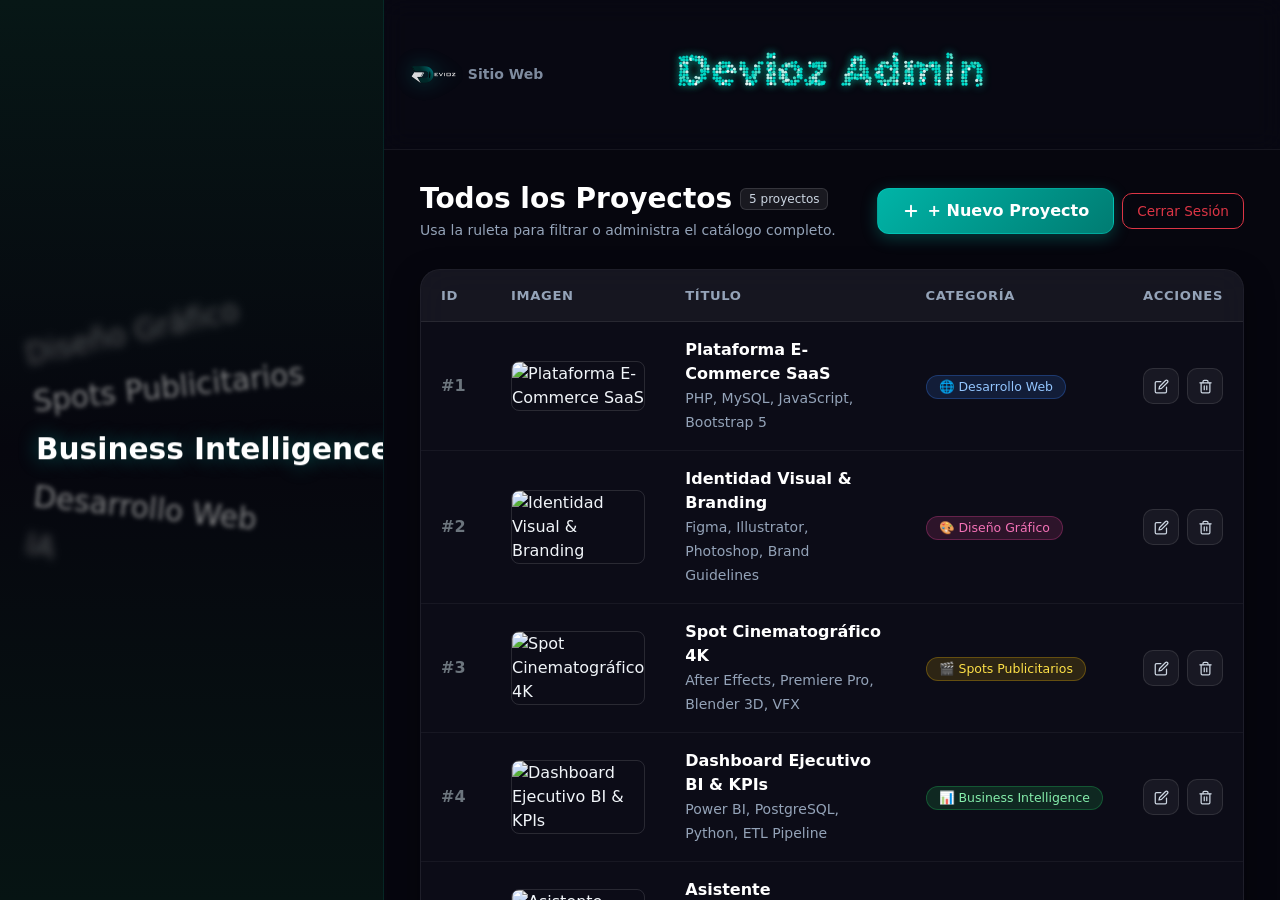
==== frontend/admin.html @ 0c461bb8 "first commit" ====
<!DOCTYPE html>
<html lang="es">
<head>
    <meta charset="UTF-8">
    <meta name="viewport" content="width=device-width, initial-scale=1.0">
    <title>Devioz Admin | Panel de Control</title>
    <!-- Bootstrap 5 CSS -->
    <link href="https://cdn.jsdelivr.net/npm/bootstrap@5.3.3/dist/css/bootstrap.min.css" rel="stylesheet" integrity="sha384-QWTKZyjpPEjISv5WaRU9OFeRpok6YctnYmDr5pNlyT2bRjXh0JMhjY6hW+ALEwIH" crossorigin="anonymous">
    <!-- Custom CSS -->
    <link rel="stylesheet" href="assets/css/style.css">
</head>
<body style="overflow: hidden; background-color: #06060e;">

    <!-- Layout Dividido de Pantalla Completa (100vh) -->
    <div class="admin-split-layout">

        <!-- =========================================
             COLUMNA IZQUIERDA: OptionWheel
             ========================================= -->
        <aside class="admin-wheel-col" aria-label="Selector de Categorías">
            <div id="adminCategoryWheel" class="option-wheel"></div>
        </aside>

        <!-- =========================================
             COLUMNA DERECHA: Contenedor Principal (70%)
             ========================================= -->
        <main class="admin-main-col">
            <!-- Parte Superior: Canvas de Partículas para el Logo "Devioz Admin" -->
            <div class="admin-particle-header position-relative">
                <a href="index.html" class="position-absolute start-0 ms-4 text-white text-decoration-none d-none d-md-inline-flex align-items-center gap-2" style="z-index: 10; opacity: 0.85;" title="Ir al sitio web">
                    <img src="assets/img/devioz-img.png" alt="Devioz Logo" class="brand-logo-img" style="height: 28px;">
                    <span class="small fw-semibold text-secondary" style="color: #94a3b8 !important;">Sitio Web</span>
                </a>
                <canvas id="adminParticleText"></canvas>
            </div>

            <!-- Área de Gestión y Tabla de Proyectos -->
            <div class="admin-content-area">
                <div class="d-flex flex-column flex-sm-row justify-content-between align-items-start align-items-sm-center gap-3 mb-4 pb-1">
                    <div>
                        <div class="d-flex align-items-center gap-2 mb-1">
                            <h1 class="h3 fw-bold text-white mb-0" id="currentCategoryTitle">Todos los Proyectos</h1>
                            <span class="badge" id="projectCountBadge" style="background: rgba(255, 255, 255, 0.08); color: #cbd5e1; border: 1px solid rgba(255, 255, 255, 0.12); font-weight: 500; font-size: 0.75rem;">
                                5 proyectos
                            </span>
                        </div>
                        <p class="text-secondary small mb-0" id="currentCategoryDesc" style="color: #94a3b8 !important;">
                            Usa la ruleta para filtrar o administra el catálogo completo.
                        </p>
                    </div>

                    <div class="d-flex align-items-center gap-2">
                        <button type="button" class="btn btn-sm btn-secondary-glass d-none" id="btnShowAllProjects">
                            Mostrar Todos
                        </button>
                        <button type="button" class="btn btn-main text-nowrap d-inline-flex align-items-center gap-2" data-bs-toggle="modal" data-bs-target="#projectModal" id="btnNewProject">
                            <svg width="18" height="18" viewBox="0 0 24 24" fill="none" stroke="currentColor" stroke-width="2.5" stroke-linecap="round" stroke-linejoin="round">
                                <line x1="12" y1="5" x2="12" y2="19"></line>
                                <line x1="5" y1="12" x2="19" y2="12"></line>
                            </svg>
                            <span>+ Nuevo Proyecto</span>
                        </button>
                        <a href="login.html" class="btn btn-sm btn-outline-danger d-inline-flex align-items-center gap-1" id="btnLogout" style="border-radius: 10px; font-size: 0.85rem; padding: 7px 14px;">
                            Cerrar Sesión
                        </a>
                    </div>
                </div>

                <!-- Tabla Oscura Glassmorphism -->
                <div class="admin-table-container">
                    <div class="table-responsive">
                        <table class="table admin-table align-middle">
                            <thead>
                                <tr>
                                    <th style="width: 70px;">ID</th>
                                    <th style="width: 95px;">Imagen</th>
                                    <th>Título</th>
                                    <th>Categoría</th>
                                    <th style="width: 120px;" class="text-end">Acciones</th>
                                </tr>
                            </thead>
                            <tbody id="projectsTableBody">
                                <!-- Proyecto 1: Desarrollo Web -->
                                <tr data-id="1" data-category="desarrollo-web">
                                    <td class="text-secondary fw-semibold">#1</td>
                                    <td>
                                        <img src="https://images.unsplash.com/photo-1551288049-bebda4e38f71?auto=format&fit=crop&w=200&q=80" alt="Plataforma E-Commerce SaaS" class="admin-thumb-img">
                                    </td>
                                    <td>
                                        <span class="fw-semibold text-white d-block">Plataforma E-Commerce SaaS</span>
                                        <span class="small text-secondary" style="color: #94a3b8 !important;">PHP, MySQL, JavaScript, Bootstrap 5</span>
                                    </td>
                                    <td>
                                        <span class="badge" style="background: rgba(59, 130, 246, 0.15); color: #93c5fd; border: 1px solid rgba(59, 130, 246, 0.3); font-weight: 500; font-size: 0.78rem; padding: 5px 12px; border-radius: 20px;">
                                            🌐 Desarrollo Web
                                        </span>
                                    </td>
                                    <td class="text-end">
                                        <div class="d-inline-flex gap-2">
                                            <button type="button" class="btn-action btn-action-edit" title="Editar" data-id="1">
                                                <svg width="15" height="15" viewBox="0 0 24 24" fill="none" stroke="currentColor" stroke-width="2" stroke-linecap="round" stroke-linejoin="round">
                                                    <path d="M11 4H4a2 2 0 0 0-2 2v14a2 2 0 0 0 2 2h14a2 2 0 0 0 2-2v-7"></path>
                                                    <path d="M18.5 2.5a2.121 2.121 0 0 1 3 3L12 15l-4 1 1-4 9.5-9.5z"></path>
                                                </svg>
                                            </button>
                                            <button type="button" class="btn-action btn-action-delete" title="Eliminar" data-id="1">
                                                <svg width="15" height="15" viewBox="0 0 24 24" fill="none" stroke="currentColor" stroke-width="2" stroke-linecap="round" stroke-linejoin="round">
                                                    <polyline points="3 6 5 6 21 6"></polyline>
                                                    <path d="M19 6v14a2 2 0 0 1-2 2H7a2 2 0 0 1-2-2V6m3 0V4a2 2 0 0 1 2-2h4a2 2 0 0 1 2 2v2"></path>
                                                    <line x1="10" y1="11" x2="10" y2="17"></line>
                                                    <line x1="14" y1="11" x2="14" y2="17"></line>
                                                </svg>
                                            </button>
                                        </div>
                                    </td>
                                </tr>

                                <!-- Proyecto 2: Diseño Gráfico -->
                                <tr data-id="2" data-category="diseno-grafico">
                                    <td class="text-secondary fw-semibold">#2</td>
                                    <td>
                                        <img src="https://images.unsplash.com/photo-1600132806370-bf17e65e942f?auto=format&fit=crop&w=200&q=80" alt="Identidad Visual & Branding" class="admin-thumb-img">
                                    </td>
                                    <td>
                                        <span class="fw-semibold text-white d-block">Identidad Visual & Branding</span>
                                        <span class="small text-secondary" style="color: #94a3b8 !important;">Figma, Illustrator, Photoshop, Brand Guidelines</span>
                                    </td>
                                    <td>
                                        <span class="badge" style="background: rgba(236, 72, 153, 0.15); color: #f472b6; border: 1px solid rgba(236, 72, 153, 0.3); font-weight: 500; font-size: 0.78rem; padding: 5px 12px; border-radius: 20px;">
                                            🎨 Diseño Gráfico
                                        </span>
                                    </td>
                                    <td class="text-end">
                                        <div class="d-inline-flex gap-2">
                                            <button type="button" class="btn-action btn-action-edit" title="Editar" data-id="2">
                                                <svg width="15" height="15" viewBox="0 0 24 24" fill="none" stroke="currentColor" stroke-width="2" stroke-linecap="round" stroke-linejoin="round">
                                                    <path d="M11 4H4a2 2 0 0 0-2 2v14a2 2 0 0 0 2 2h14a2 2 0 0 0 2-2v-7"></path>
                                                    <path d="M18.5 2.5a2.121 2.121 0 0 1 3 3L12 15l-4 1 1-4 9.5-9.5z"></path>
                                                </svg>
                                            </button>
                                            <button type="button" class="btn-action btn-action-delete" title="Eliminar" data-id="2">
                                                <svg width="15" height="15" viewBox="0 0 24 24" fill="none" stroke="currentColor" stroke-width="2" stroke-linecap="round" stroke-linejoin="round">
                                                    <polyline points="3 6 5 6 21 6"></polyline>
                                                    <path d="M19 6v14a2 2 0 0 1-2 2H7a2 2 0 0 1-2-2V6m3 0V4a2 2 0 0 1 2-2h4a2 2 0 0 1 2 2v2"></path>
                                                    <line x1="10" y1="11" x2="10" y2="17"></line>
                                                    <line x1="14" y1="11" x2="14" y2="17"></line>
                                                </svg>
                                            </button>
                                        </div>
                                    </td>
                                </tr>

                                <!-- Proyecto 3: Spots Publicitarios -->
                                <tr data-id="3" data-category="spots-publicitarios">
                                    <td class="text-secondary fw-semibold">#3</td>
                                    <td>
                                        <img src="https://images.unsplash.com/photo-1536240478700-b869070f9279?auto=format&fit=crop&w=200&q=80" alt="Spot Cinematográfico 4K" class="admin-thumb-img">
                                    </td>
                                    <td>
                                        <span class="fw-semibold text-white d-block">Spot Cinematográfico 4K</span>
                                        <span class="small text-secondary" style="color: #94a3b8 !important;">After Effects, Premiere Pro, Blender 3D, VFX</span>
                                    </td>
                                    <td>
                                        <span class="badge" style="background: rgba(234, 179, 8, 0.15); color: #fde047; border: 1px solid rgba(234, 179, 8, 0.3); font-weight: 500; font-size: 0.78rem; padding: 5px 12px; border-radius: 20px;">
                                            🎬 Spots Publicitarios
                                        </span>
                                    </td>
                                    <td class="text-end">
                                        <div class="d-inline-flex gap-2">
                                            <button type="button" class="btn-action btn-action-edit" title="Editar" data-id="3">
                                                <svg width="15" height="15" viewBox="0 0 24 24" fill="none" stroke="currentColor" stroke-width="2" stroke-linecap="round" stroke-linejoin="round">
                                                    <path d="M11 4H4a2 2 0 0 0-2 2v14a2 2 0 0 0 2 2h14a2 2 0 0 0 2-2v-7"></path>
                                                    <path d="M18.5 2.5a2.121 2.121 0 0 1 3 3L12 15l-4 1 1-4 9.5-9.5z"></path>
                                                </svg>
                                            </button>
                                            <button type="button" class="btn-action btn-action-delete" title="Eliminar" data-id="3">
                                                <svg width="15" height="15" viewBox="0 0 24 24" fill="none" stroke="currentColor" stroke-width="2" stroke-linecap="round" stroke-linejoin="round">
                                                    <polyline points="3 6 5 6 21 6"></polyline>
                                                    <path d="M19 6v14a2 2 0 0 1-2 2H7a2 2 0 0 1-2-2V6m3 0V4a2 2 0 0 1 2-2h4a2 2 0 0 1 2 2v2"></path>
                                                    <line x1="10" y1="11" x2="10" y2="17"></line>
                                                    <line x1="14" y1="11" x2="14" y2="17"></line>
                                                </svg>
                                            </button>
                                        </div>
                                    </td>
                                </tr>

                                <!-- Proyecto 4: Business Intelligence -->
                                <tr data-id="4" data-category="business-intelligence">
                                    <td class="text-secondary fw-semibold">#4</td>
                                    <td>
                                        <img src="https://images.unsplash.com/photo-1460925895917-afdab827c52f?auto=format&fit=crop&w=200&q=80" alt="Dashboard Ejecutivo BI & KPIs" class="admin-thumb-img">
                                    </td>
                                    <td>
                                        <span class="fw-semibold text-white d-block">Dashboard Ejecutivo BI &amp; KPIs</span>
                                        <span class="small text-secondary" style="color: #94a3b8 !important;">Power BI, PostgreSQL, Python, ETL Pipeline</span>
                                    </td>
                                    <td>
                                        <span class="badge" style="background: rgba(34, 197, 94, 0.15); color: #86efac; border: 1px solid rgba(34, 197, 94, 0.3); font-weight: 500; font-size: 0.78rem; padding: 5px 12px; border-radius: 20px;">
                                            📊 Business Intelligence
                                        </span>
                                    </td>
                                    <td class="text-end">
                                        <div class="d-inline-flex gap-2">
                                            <button type="button" class="btn-action btn-action-edit" title="Editar" data-id="4">
                                                <svg width="15" height="15" viewBox="0 0 24 24" fill="none" stroke="currentColor" stroke-width="2" stroke-linecap="round" stroke-linejoin="round">
                                                    <path d="M11 4H4a2 2 0 0 0-2 2v14a2 2 0 0 0 2 2h14a2 2 0 0 0 2-2v-7"></path>
                                                    <path d="M18.5 2.5a2.121 2.121 0 0 1 3 3L12 15l-4 1 1-4 9.5-9.5z"></path>
                                                </svg>
                                            </button>
                                            <button type="button" class="btn-action btn-action-delete" title="Eliminar" data-id="4">
                                                <svg width="15" height="15" viewBox="0 0 24 24" fill="none" stroke="currentColor" stroke-width="2" stroke-linecap="round" stroke-linejoin="round">
                                                    <polyline points="3 6 5 6 21 6"></polyline>
                                                    <path d="M19 6v14a2 2 0 0 1-2 2H7a2 2 0 0 1-2-2V6m3 0V4a2 2 0 0 1 2-2h4a2 2 0 0 1 2 2v2"></path>
                                                    <line x1="10" y1="11" x2="10" y2="17"></line>
                                                    <line x1="14" y1="11" x2="14" y2="17"></line>
                                                </svg>
                                            </button>
                                        </div>
                                    </td>
                                </tr>

                                <!-- Proyecto 5: Inteligencia Artificial -->
                                <tr data-id="5" data-category="inteligencia-artificial">
                                    <td class="text-secondary fw-semibold">#5</td>
                                    <td>
                                        <img src="https://images.unsplash.com/photo-1677442136019-21780ecad995?auto=format&fit=crop&w=200&q=80" alt="Asistente Conversacional RAG" class="admin-thumb-img">
                                    </td>
                                    <td>
                                        <span class="fw-semibold text-white d-block">Asistente Conversacional RAG</span>
                                        <span class="small text-secondary" style="color: #94a3b8 !important;">Python, OpenAI, LangChain, FAISS</span>
                                    </td>
                                    <td>
                                        <span class="badge" style="background: rgba(168, 85, 247, 0.15); color: #d8b4fe; border: 1px solid rgba(168, 85, 247, 0.3); font-weight: 500; font-size: 0.78rem; padding: 5px 12px; border-radius: 20px;">
                                            🤖 Inteligencia Artificial
                                        </span>
                                    </td>
                                    <td class="text-end">
                                        <div class="d-inline-flex gap-2">
                                            <button type="button" class="btn-action btn-action-edit" title="Editar" data-id="5">
                                                <svg width="15" height="15" viewBox="0 0 24 24" fill="none" stroke="currentColor" stroke-width="2" stroke-linecap="round" stroke-linejoin="round">
                                                    <path d="M11 4H4a2 2 0 0 0-2 2v14a2 2 0 0 0 2 2h14a2 2 0 0 0 2-2v-7"></path>
                                                    <path d="M18.5 2.5a2.121 2.121 0 0 1 3 3L12 15l-4 1 1-4 9.5-9.5z"></path>
                                                </svg>
                                            </button>
                                            <button type="button" class="btn-action btn-action-delete" title="Eliminar" data-id="5">
                                                <svg width="15" height="15" viewBox="0 0 24 24" fill="none" stroke="currentColor" stroke-width="2" stroke-linecap="round" stroke-linejoin="round">
                                                    <polyline points="3 6 5 6 21 6"></polyline>
                                                    <path d="M19 6v14a2 2 0 0 1-2 2H7a2 2 0 0 1-2-2V6m3 0V4a2 2 0 0 1 2-2h4a2 2 0 0 1 2 2v2"></path>
                                                    <line x1="10" y1="11" x2="10" y2="17"></line>
                                                    <line x1="14" y1="11" x2="14" y2="17"></line>
                                                </svg>
                                            </button>
                                        </div>
                                    </td>
                                </tr>
                            </tbody>
                        </table>
                    </div>
                </div>
            </div>
        </main>
    </div>

    <!-- Modal para Agregar/Editar Proyecto -->
    <div class="modal fade" id="projectModal" tabindex="-1" aria-labelledby="projectModalLabel" aria-hidden="true">
        <div class="modal-dialog modal-dialog-centered">
            <div class="modal-content glass-card border-0" style="background: rgba(18, 18, 30, 0.95); backdrop-filter: blur(25px);">
                <div class="modal-header border-bottom border-white border-opacity-10 px-4 py-3">
                    <h5 class="modal-title text-white fw-bold" id="projectModalLabel">Nuevo Proyecto</h5>
                    <button type="button" class="btn-close btn-close-white" data-bs-dismiss="modal" aria-label="Cerrar"></button>
                </div>
                <form id="projectForm">
                    <div class="modal-body px-4 py-3">
                        <input type="hidden" id="projectId">
                        <div class="mb-3">
                            <label for="projectTitle" class="form-label-custom">Título del Proyecto</label>
                            <input type="text" class="form-control form-control-glass" id="projectTitle" placeholder="Ej. Portal Inmobiliario Smart" required>
                        </div>
                        <div class="mb-3">
                            <label for="projectCategory" class="form-label-custom">Categoría</label>
                            <select class="form-select form-control-glass" id="projectCategory" required style="background-color: #12121e;">
                                <option value="desarrollo-web">🌐 Desarrollo Web</option>
                                <option value="diseno-grafico">🎨 Diseño Gráfico</option>
                                <option value="spots-publicitarios">🎬 Spots Publicitarios</option>
                                <option value="business-intelligence">📊 Business Intelligence</option>
                                <option value="inteligencia-artificial">🤖 Inteligencia Artificial</option>
                            </select>
                        </div>
                        <div class="mb-3">
                            <label for="projectImg" class="form-label-custom">URL de la Imagen</label>
                            <input type="url" class="form-control form-control-glass" id="projectImg" placeholder="https://images.unsplash.com/..." required>
                        </div>
                        <div class="mb-3">
                            <label for="projectTech" class="form-label-custom">Tecnologías (separadas por coma)</label>
                            <input type="text" class="form-control form-control-glass" id="projectTech" placeholder="Ej. PHP, JavaScript, Bootstrap 5">
                        </div>
                        <div class="mb-2">
                            <label for="projectDesc" class="form-label-custom">Descripción</label>
                            <textarea class="form-control form-control-glass" id="projectDesc" rows="3" placeholder="Breve resumen del proyecto..."></textarea>
                        </div>
                    </div>
                    <div class="modal-footer border-top border-white border-opacity-10 px-4 py-3">
                        <button type="button" class="btn btn-secondary-glass" data-bs-dismiss="modal">Cancelar</button>
                        <button type="submit" class="btn btn-main">Guardar Proyecto</button>
                    </div>
                </form>
            </div>
        </div>
    </div>

    <!-- Bootstrap 5 JS Bundle -->
    <script src="https://cdn.jsdelivr.net/npm/bootstrap@5.3.3/dist/js/bootstrap.bundle.min.js" integrity="sha384-YvpcrYf0tY3lHB60NNkmxc5s9fDVZLESaAA55NDzOxhy9GkcIdslK1eN7N6jIeHz" crossorigin="anonymous"></script>
    <!-- Custom Admin JS (OptionWheel 3D, ParticleText & CRUD) -->
    <script src="assets/js/admin.js"></script>
</body>
</html>
---- frontend/assets/css/style.css ----
/* Estilos principales del portafolio */

html {
    scroll-behavior: smooth;
}

body {
    background-color: #06060e !important;
    color: #ffffff;
    margin: 0;
    padding: 0;
    overflow-x: hidden;
    position: relative;
    min-height: 100vh;
}

/* Bloqueo de desplazamiento para la portada (Hero) */
body.no-scroll,
.no-scroll {
    overflow: hidden !important;
    height: 100vh !important;
}

.scanner-container {
    position: fixed;
    top: 0;
    left: 0;
    width: 100vw;
    height: 100vh;
    overflow: hidden;
    z-index: -1;
    pointer-events: none;
}

/* Capa superior para el contenido */
.hero-content {
    position: relative;
    z-index: 10;
    display: flex;
    flex-direction: column;
    justify-content: center;
    align-items: center;
    min-height: 100vh;
    text-align: center;
    transition: opacity 0.25s ease, visibility 0.25s ease;
    padding-top: 70px;
    padding-bottom: 40px;
}

/* =========================================
   COMPONENTE PARTICLE TEXT (React Bits)
   ========================================= */
.particle-text-container {
    width: 100%;
    max-width: 1200px;
    height: 150px;
    position: relative;
    display: flex;
    justify-content: center;
    align-items: center;
    margin: 0 auto 10px;
    pointer-events: none;
    overflow: visible;
}

#particleTextCanvas {
    position: absolute;
    top: 50%;
    left: 50%;
    transform: translate(-50%, -50%);
    width: 100vw;
    max-width: 1400px;
    height: 560px;
    display: block;
    pointer-events: none;
    overflow: visible;
}

/* Asegurar que botones y enlaces del Hero reciban clics sin interferencias */
.hero-content h1,
.hero-content p,
.hero-content .btn,
.hero-content .d-flex {
    position: relative;
    z-index: 20;
    pointer-events: auto;
}

@media (max-height: 850px) {
    .particle-text-container {
        height: 130px;
        margin-bottom: 5px;
    }
    #particleTextCanvas {
        height: 500px;
    }
}

@media (max-width: 768px) {
    .particle-text-container {
        height: 95px;
        margin-bottom: 5px;
    }
    #particleTextCanvas {
        height: 380px;
    }
}

/* Sección de proyectos: ajuste de espaciado limpio con respecto a la navbar fija */
.projects-section {
    scroll-margin-top: 90px;
    padding-top: 105px;
    padding-bottom: 70px;
    min-height: calc(100vh - 120px);
}

@media (max-width: 768px) {
    .projects-section {
        padding-top: 95px;
        padding-bottom: 45px;
    }
}

/* =========================================
   ESTADO INICIAL: barra de categorías oculta
   Se revela al hacer clic en "Explorar Proyectos"
   ========================================= */
#nav-categories-wrapper {
    opacity: 0;
    visibility: hidden;
    pointer-events: none;
    max-width: 0;
    overflow: hidden;
    transition: opacity 0.35s ease, visibility 0.35s ease, max-width 0.45s cubic-bezier(0.25, 1, 0.5, 1), transform 0.35s ease;
    transform: translateY(-4px) scale(0.97);
}

#nav-categories-wrapper.nav-categories-visible {
    opacity: 1;
    visibility: visible;
    pointer-events: auto;
    max-width: 1400px;
    transform: translateY(0) scale(1);
    overflow: visible;
    flex-shrink: 1;
}

/* Navbar Glassmorphism */
.custom-navbar {
    background: rgba(15, 15, 25, 0.7);
    backdrop-filter: blur(14px);
    -webkit-backdrop-filter: blur(14px);
    border: 1px solid rgba(255, 255, 255, 0.1);
    border-radius: 24px;
    margin-top: 18px;
    padding: 6px 16px;
    max-width: 98vw;
    transition: max-width 0.4s cubic-bezier(0.25, 1, 0.5, 1);
    overflow: visible;
}

.custom-navbar .navbar-brand {
    cursor: pointer;
    user-select: none;
    transition: opacity 0.2s ease, transform 0.2s ease;
    flex-shrink: 0;
}

.brand-logo-img {
    height: 36px;
    width: auto;
    max-width: 140px;
    object-fit: contain;
    display: inline-block;
    vertical-align: middle;
    filter: drop-shadow(0 0 10px rgba(0, 180, 167, 0.45));
    transition: transform 0.25s ease, filter 0.25s ease;
}

.custom-navbar .navbar-brand:hover .brand-logo-img {
    transform: scale(1.05);
    filter: drop-shadow(0 0 16px rgba(0, 229, 212, 0.7));
}

.custom-navbar .navbar-brand:hover {
    opacity: 0.95;
    transform: scale(1.02);
}

.custom-navbar .btn-secondary-glass {
    flex-shrink: 0;
    margin-left: auto;
    position: relative;
    z-index: 10;
    padding: 6px 14px;
    font-size: 0.82rem;
    white-space: nowrap;
}

.custom-navbar .navbar-nav {
    scrollbar-width: none;
    -ms-overflow-style: none;
    overflow: visible;
    flex-shrink: 0;
}

#nav-categories-list {
    display: flex;
    flex-direction: row;
    align-items: center;
    gap: 6px;
    margin: 0;
    padding: 2px 0;
    overflow: visible !important;
}

.custom-navbar .navbar-nav::-webkit-scrollbar {
    display: none;
}

/* =========================================
   ANIMACIÓN GOOEY NAV (React Bits Vanilla)
   ========================================= */
.gooey-nav-wrapper {
    position: relative;
    display: inline-flex;
    align-items: center;
    padding: 2px 6px;
    overflow: visible;
}

/* Capa de efecto viscoso con filtro SVG */
.gooey-layer {
    position: absolute;
    top: 0;
    left: 0;
    width: 100%;
    height: 100%;
    pointer-events: none;
    z-index: 1;
    filter: url('#goo');
    overflow: visible;
}

/* Pastilla líquida flotante */
.gooey-pill {
    position: absolute;
    top: 0;
    left: 0;
    background: #00b4a7;
    border-radius: 12px;
    transition: all 0.5s cubic-bezier(0.68, -0.55, 0.265, 1.55);
    box-shadow: 0 0 18px rgba(0, 180, 167, 0.75), 0 0 8px rgba(0, 229, 212, 0.5);
    opacity: 0;
    pointer-events: none;
    will-change: transform, width, height;
}

/* Contenedor de burbujas/partículas */
.gooey-bubbles {
    position: absolute;
    top: 0;
    left: 0;
    width: 100%;
    height: 100%;
    pointer-events: none;
}

/* Burbujas metaball individuales */
.gooey-bubble {
    position: absolute;
    top: 0;
    left: 0;
    background: #00b4a7;
    border-radius: 50%;
    pointer-events: none;
    will-change: transform, opacity;
    transition: transform 0.55s cubic-bezier(0.25, 1, 0.5, 1), opacity 0.55s ease-out;
}

/* Botones de categoría sobre el efecto líquido */
.nav-category-btn {
    position: relative;
    z-index: 2;
    display: inline-flex;
    align-items: center;
    gap: 6px;
    padding: 6px 13px;
    border-radius: 12px;
    font-size: 0.82rem;
    font-weight: 500;
    color: #cbd5e1;
    text-decoration: none;
    background: transparent !important;
    border: 1px solid transparent;
    transition: color 0.25s ease;
    white-space: nowrap;
    flex-shrink: 0;
}

@media (max-width: 1280px) {
    .nav-category-btn {
        padding: 5px 10px;
        font-size: 0.78rem;
        gap: 5px;
    }
}

.nav-category-btn:hover {
    color: #ffffff;
    background: transparent !important;
    border-color: transparent;
    transform: none;
}

.nav-category-btn.active {
    color: #ffffff;
    font-weight: 600;
    background: transparent !important;
    border-color: transparent;
    box-shadow: none;
}


/* Badge y Botones estilo React Bits */
.badge-pill {
    background: rgba(255, 255, 255, 0.05);
    border: 1px solid rgba(255, 255, 255, 0.15);
    border-radius: 20px;
    padding: 6px 16px;
    font-size: 0.85rem;
    color: #e2e8f0;
    display: inline-block;
}

.btn-main {
    background: linear-gradient(135deg, #00b4a7 0%, #007c72 100%);
    color: #ffffff;
    font-weight: 600;
    border-radius: 12px;
    padding: 10px 24px;
    border: 1px solid rgba(0, 229, 212, 0.35);
    box-shadow: 0 4px 16px rgba(0, 180, 167, 0.3);
    transition: transform 0.2s ease, background 0.2s ease, box-shadow 0.2s ease;
}

.btn-main:hover {
    transform: translateY(-2px);
    background: linear-gradient(135deg, #00c9b7 0%, #008f84 100%);
    color: #ffffff;
    box-shadow: 0 6px 22px rgba(0, 180, 167, 0.55);
}

.btn-secondary-glass {
    background: rgba(255, 255, 255, 0.08);
    color: #ffffff;
    border: 1px solid rgba(255, 255, 255, 0.15);
    border-radius: 12px;
    padding: 10px 24px;
    transition: background 0.2s ease, transform 0.2s ease, border-color 0.2s ease, box-shadow 0.2s ease;
}

.btn-secondary-glass:hover {
    background: rgba(0, 180, 167, 0.12);
    border-color: rgba(0, 180, 167, 0.4);
    box-shadow: 0 0 14px rgba(0, 180, 167, 0.25);
    color: #ffffff;
    transform: translateY(-2px);
}

/* =========================================
   SECCIÓN PROYECTOS DESTACADOS
   ========================================= */
.projects-section {
    position: relative;
    z-index: 10;
    padding: 90px 0 110px;
}

/* Barra de Filtros */
.filter-bar {
    display: flex;
    flex-wrap: wrap;
    justify-content: center;
    gap: 10px;
    margin-bottom: 50px;
}

.filter-pill {
    display: inline-flex;
    align-items: center;
    gap: 8px;
    padding: 8px 18px;
    border-radius: 50px;
    font-size: 0.88rem;
    font-weight: 500;
    color: #94a3b8;
    background: rgba(255, 255, 255, 0.04);
    border: 1px solid rgba(255, 255, 255, 0.1);
    backdrop-filter: blur(10px);
    -webkit-backdrop-filter: blur(10px);
    cursor: pointer;
    transition: all 0.25s ease;
    user-select: none;
}

.filter-pill:hover {
    color: #ffffff;
    background: rgba(255, 255, 255, 0.1);
    border-color: rgba(255, 255, 255, 0.25);
    transform: translateY(-2px);
}

.filter-pill.active {
    color: #ffffff;
    background: #00bba6;
    border-color: #00bba6;
    box-shadow: 0 4px 16px rgba(0, 187, 166, 0.4);
}

/* Tarjetas de Proyecto Glassmorphism */
.project-card {
    position: relative;
    background: rgba(255, 255, 255, 0.03);
    border: 1px solid rgba(255, 255, 255, 0.1);
    border-radius: 20px;
    overflow: hidden;
    display: flex;
    flex-direction: column;
    height: 100%;
    backdrop-filter: blur(16px);
    -webkit-backdrop-filter: blur(16px);
    transition: transform 0.35s ease-in-out, box-shadow 0.35s ease-in-out, border-color 0.35s ease-in-out;
}

.project-card:hover {
    transform: translateY(-5px);
    border-color: rgba(0, 180, 167, 0.45);
    box-shadow: 0 16px 36px -6px rgba(0, 0, 0, 0.7), 0 0 25px rgba(0, 180, 167, 0.35), 0 0 12px rgba(0, 229, 212, 0.2);
}

/* Contenedor de Imagen y Zoom */
.card-img-wrapper {
    position: relative;
    height: 220px;
    overflow: hidden;
}

.card-img-wrapper img {
    width: 100%;
    height: 100%;
    object-fit: cover;
    transition: transform 0.5s cubic-bezier(0.2, 0.8, 0.2, 1);
}

.project-card:hover .card-img-wrapper img {
    transform: scale(1.08);
}

/* Badge de categoría en la esquina de la imagen */
.card-category-badge {
    position: absolute;
    top: 14px;
    left: 14px;
    background: rgba(6, 6, 14, 0.78);
    backdrop-filter: blur(8px);
    -webkit-backdrop-filter: blur(8px);
    border: 1px solid rgba(255, 255, 255, 0.18);
    border-radius: 20px;
    padding: 5px 12px;
    font-size: 0.76rem;
    font-weight: 500;
    color: #f1f5f9;
    z-index: 2;
}

/* Cuerpo de la tarjeta */
.project-card-body {
    padding: 24px;
    display: flex;
    flex-direction: column;
    flex-grow: 1;
}

.project-card-title {
    font-size: 1.25rem;
    font-weight: 700;
    color: #ffffff;
    margin-bottom: 8px;
    line-height: 1.35;
}

.project-card-desc {
    color: #94a3b8;
    font-size: 0.9rem;
    line-height: 1.55;
    margin-bottom: 18px;
    display: -webkit-box;
    -webkit-line-clamp: 2;
    -webkit-box-orient: vertical;
    overflow: hidden;
}

/* Mini Badges de Tecnologías */
.tech-badges-list {
    display: flex;
    flex-wrap: wrap;
    gap: 6px;
    margin-bottom: 22px;
}

.tech-badge {
    background: rgba(255, 255, 255, 0.05);
    border: 1px solid rgba(255, 255, 255, 0.1);
    border-radius: 8px;
    padding: 4px 10px;
    font-size: 0.75rem;
    font-weight: 500;
    color: #cbd5e1;
    letter-spacing: 0.02em;
}

/* Botón inferior de acción */
.btn-card-action {
    background: rgba(255, 255, 255, 0.06);
    border: 1px solid rgba(255, 255, 255, 0.15);
    color: #ffffff;
    border-radius: 12px;
    padding: 10px 18px;
    font-weight: 600;
    font-size: 0.88rem;
    text-decoration: none;
    display: flex;
    align-items: center;
    justify-content: center;
    gap: 8px;
    transition: all 0.25s ease;
    margin-top: auto;
}

.btn-card-action:hover {
    background: #ffffff;
    color: #000000;
    border-color: #ffffff;
    box-shadow: 0 6px 18px rgba(255, 255, 255, 0.25);
    transform: translateY(-2px);
}

/* =========================================
   FOOTER MINIMALISTA
   ========================================= */
.custom-footer {
    position: relative;
    z-index: 10;
    background: rgba(6, 6, 14, 0.88);
    backdrop-filter: blur(14px);
    -webkit-backdrop-filter: blur(14px);
    border-top: 1px solid rgba(255, 255, 255, 0.08);
    padding: 50px 0 30px;
}

.footer-social-link {
    width: 40px;
    height: 40px;
    border-radius: 10px;
    background: rgba(255, 255, 255, 0.05);
    border: 1px solid rgba(255, 255, 255, 0.1);
    display: inline-flex;
    align-items: center;
    justify-content: center;
    color: #94a3b8;
    text-decoration: none;
    transition: all 0.2s ease;
}

.footer-social-link:hover {
    background: rgba(255, 255, 255, 0.15);
    color: #ffffff;
    border-color: rgba(255, 255, 255, 0.25);
    transform: translateY(-2px);
}

/* =========================================
   GALERÍA ACORDEÓN (AccordionGallery)
   Basado en el componente AccordionGallery de React Bits
   ========================================= */
.accordion-gallery {
    display: flex;
    flex-direction: row;
    gap: 16px;
    width: 100%;
    height: 450px;
    margin-top: 16px;
}

.accordion-item {
    flex: 1;
    position: relative;
    border-radius: 20px;
    overflow: hidden;
    cursor: pointer;
    transition: flex 0.5s cubic-bezier(0.25, 1, 0.5, 1);
    border: 1px solid rgba(255, 255, 255, 0.07);
}

.accordion-item:hover,
.accordion-item.active {
    flex: 3.5;
}

/* Imagen de fondo */
.accordion-item img {
    position: absolute;
    inset: 0;
    width: 100%;
    height: 100%;
    object-fit: cover;
    transition: transform 0.5s ease;
    filter: brightness(0.75);
}

.accordion-item:hover img,
.accordion-item.active img {
    transform: scale(1.06);
    filter: brightness(0.6);
}

/* Degradado inferior oscuro para legibilidad del label */
.accordion-item::after {
    content: '';
    position: absolute;
    inset: 0;
    background: linear-gradient(
        to bottom,
        transparent 35%,
        rgba(0, 0, 0, 0.80) 100%
    );
    pointer-events: none;
    z-index: 1;
}

/* Etiqueta/Label flotante en la esquina inferior izquierda */
.accordion-label {
    position: absolute;
    bottom: 22px;
    left: 22px;
    z-index: 2;
    display: flex;
    flex-direction: column;
    gap: 6px;
    opacity: 0;
    transform: translateY(8px);
    transition: opacity 0.35s ease 0.1s, transform 0.35s ease 0.1s;
    pointer-events: none;
    min-width: 0;
    max-width: calc(100% - 44px);
}

.accordion-item:hover .accordion-label,
.accordion-item.active .accordion-label {
    opacity: 1;
    transform: translateY(0);
}

/* Número de índice lateral (visible siempre) */
.accordion-index {
    position: absolute;
    top: 18px;
    left: 18px;
    z-index: 2;
    font-size: 0.7rem;
    font-weight: 700;
    letter-spacing: 0.12em;
    color: rgba(255, 255, 255, 0.45);
    text-transform: uppercase;
    transition: color 0.3s ease;
}

.accordion-item:hover .accordion-index,
.accordion-item.active .accordion-index {
    color: rgba(255, 255, 255, 0.9);
}

.accordion-category-tag {
    display: inline-flex;
    align-items: center;
    gap: 6px;
    background: rgba(82, 39, 255, 0.7);
    backdrop-filter: blur(8px);
    -webkit-backdrop-filter: blur(8px);
    border: 1px solid rgba(82, 39, 255, 0.4);
    border-radius: 20px;
    padding: 4px 12px;
    font-size: 0.72rem;
    font-weight: 600;
    color: #ffffff;
    letter-spacing: 0.04em;
    width: fit-content;
}

.accordion-title {
    font-size: 1.2rem;
    font-weight: 700;
    color: #ffffff;
    line-height: 1.3;
    margin: 0;
    text-shadow: 0 2px 8px rgba(0,0,0,0.6);
    white-space: nowrap;
    overflow: hidden;
    text-overflow: ellipsis;
}

.accordion-tech-row {
    display: flex;
    flex-wrap: nowrap;
    gap: 6px;
    overflow: hidden;
}

.accordion-tech-badge {
    background: rgba(255, 255, 255, 0.1);
    border: 1px solid rgba(255, 255, 255, 0.18);
    border-radius: 6px;
    padding: 2px 9px;
    font-size: 0.7rem;
    font-weight: 500;
    color: #e2e8f0;
    white-space: nowrap;
}

/* =========================================
   TRANSICIÓN DE VISTAS (Grid ↔ Acordeón)
   ========================================= */
#projects-grid {
    transition: opacity 0.3s ease;
}

#projects-grid.hidden-view {
    display: none !important;
}

#accordionGallery.hidden-view {
    display: none !important;
}

/* =========================================
   PANEL ADMINISTRATIVO & LOGIN (Devioz Admin)
   ========================================= */
.admin-login-wrapper {
    min-height: 100vh;
    display: flex;
    align-items: center;
    justify-content: center;
    padding: 24px;
    position: relative;
    z-index: 10;
}

.glass-card {
    background: rgba(18, 18, 30, 0.75);
    backdrop-filter: blur(20px);
    -webkit-backdrop-filter: blur(20px);
    border: 1px solid rgba(255, 255, 255, 0.1);
    border-radius: 24px;
    box-shadow: 0 20px 50px rgba(0, 0, 0, 0.6), 0 0 30px rgba(139, 92, 246, 0.15);
}

.form-control-glass {
    background: rgba(255, 255, 255, 0.05) !important;
    border: 1px solid rgba(255, 255, 255, 0.12) !important;
    color: #ffffff !important;
    border-radius: 12px;
    padding: 12px 16px;
    font-size: 0.95rem;
    transition: all 0.25s ease;
}

.form-control-glass:focus {
    background: rgba(255, 255, 255, 0.08) !important;
    border-color: rgba(139, 92, 246, 0.6) !important;
    box-shadow: 0 0 0 3px rgba(139, 92, 246, 0.2) !important;
    color: #ffffff !important;
}

.form-control-glass::placeholder {
    color: #64748b !important;
}

.form-label-custom {
    color: #cbd5e1;
    font-size: 0.88rem;
    font-weight: 500;
    margin-bottom: 6px;
}

/* Navbar Admin */
.admin-navbar {
    background: rgba(15, 15, 25, 0.85);
    backdrop-filter: blur(16px);
    -webkit-backdrop-filter: blur(16px);
    border-bottom: 1px solid rgba(255, 255, 255, 0.08);
    padding: 16px 0;
    position: sticky;
    top: 0;
    z-index: 100;
}

/* Tabla oscura Glassmorphism */
.admin-table-container {
    background: rgba(18, 18, 30, 0.6);
    backdrop-filter: blur(16px);
    -webkit-backdrop-filter: blur(16px);
    border: 1px solid rgba(255, 255, 255, 0.08);
    border-radius: 20px;
    overflow: hidden;
    box-shadow: 0 10px 30px rgba(0, 0, 0, 0.4);
}

.admin-table {
    margin-bottom: 0;
    color: #e2e8f0;
    vertical-align: middle;
}

.admin-table thead th {
    background: rgba(255, 255, 255, 0.04);
    color: #94a3b8;
    font-size: 0.82rem;
    text-transform: uppercase;
    letter-spacing: 0.05em;
    font-weight: 600;
    padding: 16px 20px;
    border-bottom: 1px solid rgba(255, 255, 255, 0.08);
}

.admin-table tbody td {
    padding: 16px 20px;
    border-bottom: 1px solid rgba(255, 255, 255, 0.05);
    background: transparent;
    color: #f1f5f9;
}

.admin-table tbody tr:hover td {
    background: rgba(255, 255, 255, 0.03);
}

.admin-table tbody tr:last-child td {
    border-bottom: none;
}

.admin-thumb-img {
    width: 60px;
    height: 42px;
    object-fit: cover;
    border-radius: 8px;
    border: 1px solid rgba(255, 255, 255, 0.12);
}

/* Botones de acción */
.btn-action {
    display: inline-flex;
    align-items: center;
    justify-content: center;
    width: 36px;
    height: 36px;
    border-radius: 10px;
    border: 1px solid rgba(255, 255, 255, 0.1);
    background: rgba(255, 255, 255, 0.05);
    color: #cbd5e1;
    transition: all 0.2s ease;
    text-decoration: none;
    cursor: pointer;
}

.btn-action-edit:hover {
    background: rgba(0, 180, 167, 0.2);
    border-color: rgba(0, 180, 167, 0.5);
    color: #5eead4;
    transform: translateY(-2px);
}

.btn-action-delete:hover {
    background: rgba(239, 68, 68, 0.2);
    border-color: rgba(239, 68, 68, 0.4);
    color: #fca5a5;
    transform: translateY(-2px);
}

/* =========================================
   LAYOUT SPLIT ADMIN (30% / 70% 100vh) & OPTIONWHEEL 3D
   ========================================= */
.admin-split-layout {
    display: flex;
    height: 100vh;
    width: 100vw;
    overflow: hidden;
    background-color: #06060e;
    position: relative;
}

/* Columna Izquierda: OptionWheel 3D (30%) */
.admin-wheel-col {
    width: 30%;
    min-width: 320px;
    max-width: 420px;
    height: 100vh;
    background: linear-gradient(180deg, #071716 0%, #06060e 50%, #061413 100%);
    border-right: 1px solid rgba(0, 180, 167, 0.12);
    display: flex;
    flex-direction: column;
    position: relative;
    user-select: none;
    z-index: 20;
}

.option-wheel {
  --ow-text-color: #a6a6a6;
  --ow-active-color: #ffffff;
  --ow-font-size: 1.85rem;
  --ow-inset: 36px;
  position: relative;
  width: 100%;
  height: 100vh; /* Ajustado al alto de la columna */
  overflow: hidden;
  cursor: grab;
  user-select: none;
  touch-action: none;
  outline: none;
  background: transparent;
}
.option-wheel--dragging { cursor: grabbing; }
.option-wheel__item {
  position: absolute;
  top: 50%;
  left: var(--ow-inset);
  white-space: nowrap;
  font-size: var(--ow-font-size);
  line-height: 1;
  font-weight: 200;
  transform-origin: left center;
  cursor: pointer;
  will-change: transform, opacity, filter;
  color: color-mix(in srgb, var(--ow-active-color) calc(var(--ow-p, 0) * 100%), var(--ow-text-color));
  transition: font-weight 0.2s ease;
}
.option-wheel__item--selected { 
  font-weight: 600; 
  text-shadow: 0 0 20px rgba(0, 229, 212, 0.35);
}

/* Columna Derecha: Contenedor Principal (70%) */
.admin-main-col {
    width: 70%;
    flex: 1;
    height: 100vh;
    overflow-y: auto;
    display: flex;
    flex-direction: column;
    background: #06060e;
    position: relative;
}

/* Encabezado con ParticleText Canvas */
.admin-particle-header {
    height: 150px;
    width: 100%;
    position: relative;
    display: flex;
    align-items: center;
    justify-content: center;
    border-bottom: 1px solid rgba(255, 255, 255, 0.06);
    background: rgba(10, 10, 22, 0.5);
    backdrop-filter: blur(12px);
    -webkit-backdrop-filter: blur(12px);
    overflow: hidden;
    flex-shrink: 0;
}

#adminParticleText {
    width: 100%;
    height: 150px;
    display: block;
    cursor: default;
}

/* Contenido de gestión de proyectos */
.admin-content-area {
    flex: 1;
    padding: 32px 36px 48px;
}

@media (max-width: 992px) {
    .admin-split-layout {
        flex-direction: column;
        height: auto;
        min-height: 100vh;
        overflow: visible;
    }
    .admin-wheel-col {
        width: 100%;
        max-width: 100%;
        height: 280px;
        min-height: 280px;
    }
    .admin-main-col {
        width: 100%;
        height: auto;
        overflow: visible;
    }
    .admin-content-area {
        padding: 24px 18px 40px;
    }
}
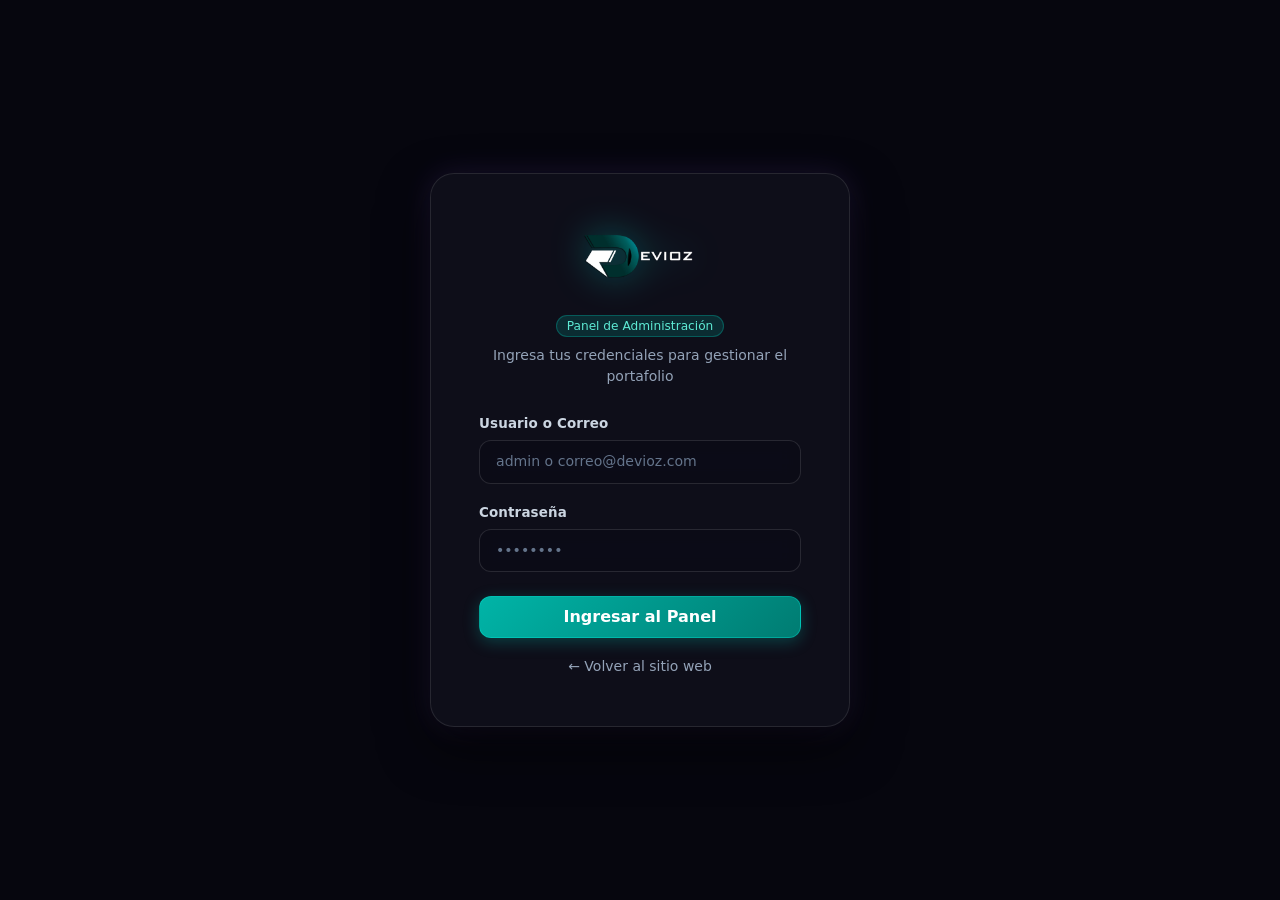
==== commit 1d0d397b: "Actualización de la pagina web" ====
--- a/frontend/admin.html
+++ b/frontend/admin.html
@@ -8,310 +8,428 @@
     <link href="https://cdn.jsdelivr.net/npm/bootstrap@5.3.3/dist/css/bootstrap.min.css" rel="stylesheet" integrity="sha384-QWTKZyjpPEjISv5WaRU9OFeRpok6YctnYmDr5pNlyT2bRjXh0JMhjY6hW+ALEwIH" crossorigin="anonymous">
     <!-- Custom CSS -->
     <link rel="stylesheet" href="assets/css/style.css">
+    <!-- Verificación Estricta de Sesión -->
+    <script>
+        (async function checkAdminSession() {
+            try {
+                const port = window.location.port;
+                const isLiveDev = (port === '5500' || port === '5501' || port === '3000' || port === '5173' || window.location.protocol === 'file:');
+                const host = window.location.hostname || 'localhost';
+                const sessionEndpoint = isLiveDev 
+                    ? `http://${host}/portafolio-Devioz/backend/api/check_session.php`
+                    : '../backend/api/check_session.php';
+
+                const response = await fetch(sessionEndpoint, {
+                    method: 'GET',
+                    credentials: 'include',
+                    headers: { 'Accept': 'application/json' }
+                });
+                const data = await response.json();
+                if (!response.ok || !data.success || !data.authenticated) {
+                    localStorage.removeItem('devioz_admin_auth');
+                    localStorage.removeItem('devioz_admin_user');
+                    localStorage.removeItem('devioz_admin_role');
+                    window.location.replace('login.html');
+                }
+            } catch (err) {
+                if (localStorage.getItem('devioz_admin_auth') !== 'true') {
+                    window.location.replace('login.html');
+                }
+            }
+        })();
+    </script>
 </head>
-<body style="overflow: hidden; background-color: #06060e;">
-
-    <!-- Layout Dividido de Pantalla Completa (100vh) -->
-    <div class="admin-split-layout">
-
-        <!-- =========================================
-             COLUMNA IZQUIERDA: OptionWheel
-             ========================================= -->
-        <aside class="admin-wheel-col" aria-label="Selector de Categorías">
-            <div id="adminCategoryWheel" class="option-wheel"></div>
-        </aside>
-
-        <!-- =========================================
-             COLUMNA DERECHA: Contenedor Principal (70%)
-             ========================================= -->
+<body style="background-color: #06060e;">
+
+    <!-- Layout Unificado de Pantalla Completa -->
+    <div class="admin-full-layout">
+
+        <!-- Contenedor Principal de Ancho Completo -->
         <main class="admin-main-col">
-            <!-- Parte Superior: Canvas de Partículas para el Logo "Devioz Admin" -->
-            <div class="admin-particle-header position-relative">
-                <a href="index.html" class="position-absolute start-0 ms-4 text-white text-decoration-none d-none d-md-inline-flex align-items-center gap-2" style="z-index: 10; opacity: 0.85;" title="Ir al sitio web">
-                    <img src="assets/img/devioz-img.png" alt="Devioz Logo" class="brand-logo-img" style="height: 28px;">
-                    <span class="small fw-semibold text-secondary" style="color: #94a3b8 !important;">Sitio Web</span>
-                </a>
-                <canvas id="adminParticleText"></canvas>
-            </div>
-
-            <!-- Área de Gestión y Tabla de Proyectos -->
-            <div class="admin-content-area">
-                <div class="d-flex flex-column flex-sm-row justify-content-between align-items-start align-items-sm-center gap-3 mb-4 pb-1">
-                    <div>
-                        <div class="d-flex align-items-center gap-2 mb-1">
-                            <h1 class="h3 fw-bold text-white mb-0" id="currentCategoryTitle">Todos los Proyectos</h1>
-                            <span class="badge" id="projectCountBadge" style="background: rgba(255, 255, 255, 0.08); color: #cbd5e1; border: 1px solid rgba(255, 255, 255, 0.12); font-weight: 500; font-size: 0.75rem;">
-                                5 proyectos
-                            </span>
-                        </div>
-                        <p class="text-secondary small mb-0" id="currentCategoryDesc" style="color: #94a3b8 !important;">
-                            Usa la ruleta para filtrar o administra el catálogo completo.
-                        </p>
-                    </div>
-
-                    <div class="d-flex align-items-center gap-2">
-                        <button type="button" class="btn btn-sm btn-secondary-glass d-none" id="btnShowAllProjects">
-                            Mostrar Todos
-                        </button>
-                        <button type="button" class="btn btn-main text-nowrap d-inline-flex align-items-center gap-2" data-bs-toggle="modal" data-bs-target="#projectModal" id="btnNewProject">
-                            <svg width="18" height="18" viewBox="0 0 24 24" fill="none" stroke="currentColor" stroke-width="2.5" stroke-linecap="round" stroke-linejoin="round">
-                                <line x1="12" y1="5" x2="12" y2="19"></line>
-                                <line x1="5" y1="12" x2="19" y2="12"></line>
-                            </svg>
-                            <span>+ Nuevo Proyecto</span>
-                        </button>
-                        <a href="login.html" class="btn btn-sm btn-outline-danger d-inline-flex align-items-center gap-1" id="btnLogout" style="border-radius: 10px; font-size: 0.85rem; padding: 7px 14px;">
+            <!-- Parte Superior: Canvas de Partículas para el Logo "Devioz Admin" y Barra de Acciones -->
+            <header class="admin-particle-header position-relative">
+                <div class="container-fluid px-4 d-flex align-items-center justify-content-between position-relative" style="z-index: 10; height: 100%;">
+                    <div class="d-flex align-items-center" style="min-width: 180px;">
+                        <a href="index.html" class="text-white text-decoration-none d-inline-flex align-items-center gap-2" title="Ir al sitio web">
+                            <img src="assets/img/devioz-img.png" alt="Devioz Logo" class="brand-logo-img" style="height: 44px;">
+                            <span class="small fw-semibold text-secondary d-none d-sm-inline" style="color: #94a3b8 !important;">Ver Sitio Web</span>
+                        </a>
+                    </div>
+                    <div class="admin-header-center d-flex justify-content-center align-items-center flex-grow-1">
+                        <canvas id="adminParticleText"></canvas>
+                    </div>
+                    <div class="d-flex align-items-center justify-content-end" style="min-width: 180px;">
+                        <a href="login.html" class="btn btn-sm btn-outline-danger d-inline-flex align-items-center gap-1" id="btnLogout" style="border-radius: 10px; font-size: 0.85rem; padding: 7px 16px;">
                             Cerrar Sesión
                         </a>
                     </div>
                 </div>
-
-                <!-- Tabla Oscura Glassmorphism -->
-                <div class="admin-table-container">
-                    <div class="table-responsive">
-                        <table class="table admin-table align-middle">
-                            <thead>
-                                <tr>
-                                    <th style="width: 70px;">ID</th>
-                                    <th style="width: 95px;">Imagen</th>
-                                    <th>Título</th>
-                                    <th>Categoría</th>
-                                    <th style="width: 120px;" class="text-end">Acciones</th>
-                                </tr>
-                            </thead>
-                            <tbody id="projectsTableBody">
-                                <!-- Proyecto 1: Desarrollo Web -->
-                                <tr data-id="1" data-category="desarrollo-web">
-                                    <td class="text-secondary fw-semibold">#1</td>
-                                    <td>
-                                        <img src="https://images.unsplash.com/photo-1551288049-bebda4e38f71?auto=format&fit=crop&w=200&q=80" alt="Plataforma E-Commerce SaaS" class="admin-thumb-img">
-                                    </td>
-                                    <td>
-                                        <span class="fw-semibold text-white d-block">Plataforma E-Commerce SaaS</span>
-                                        <span class="small text-secondary" style="color: #94a3b8 !important;">PHP, MySQL, JavaScript, Bootstrap 5</span>
-                                    </td>
-                                    <td>
-                                        <span class="badge" style="background: rgba(59, 130, 246, 0.15); color: #93c5fd; border: 1px solid rgba(59, 130, 246, 0.3); font-weight: 500; font-size: 0.78rem; padding: 5px 12px; border-radius: 20px;">
-                                            🌐 Desarrollo Web
-                                        </span>
-                                    </td>
-                                    <td class="text-end">
-                                        <div class="d-inline-flex gap-2">
-                                            <button type="button" class="btn-action btn-action-edit" title="Editar" data-id="1">
-                                                <svg width="15" height="15" viewBox="0 0 24 24" fill="none" stroke="currentColor" stroke-width="2" stroke-linecap="round" stroke-linejoin="round">
-                                                    <path d="M11 4H4a2 2 0 0 0-2 2v14a2 2 0 0 0 2 2h14a2 2 0 0 0 2-2v-7"></path>
-                                                    <path d="M18.5 2.5a2.121 2.121 0 0 1 3 3L12 15l-4 1 1-4 9.5-9.5z"></path>
+            </header>
+
+            <!-- Área de Gestión: Dos Vistas Dinámicas (Lista vs Dashboard de Creación/Edición) -->
+            <div class="admin-content-area">
+                
+                <!-- ====================================================
+                     VISTA 1: Lista Unificada y Gestión de Todos los Proyectos
+                     ==================================================== -->
+                <div id="viewProjectsList" class="admin-view-container">
+                    <div class="d-flex flex-column flex-md-row justify-content-between align-items-start align-items-md-center gap-3 mb-4 pb-2 border-bottom border-white border-opacity-10">
+                        <div>
+                            <div class="d-flex align-items-center gap-2 mb-1">
+                                <h1 class="h3 fw-bold text-white mb-0" id="currentCategoryTitle">Gestión de Proyectos</h1>
+                                <span class="badge" id="projectCountBadge" style="background: rgba(0, 229, 212, 0.12); color: #5eead4; border: 1px solid rgba(0, 229, 212, 0.3); font-weight: 600; font-size: 0.78rem; padding: 5px 12px; border-radius: 20px;">
+                                    0 proyectos
+                                </span>
+                            </div>
+                            <p class="text-secondary small mb-0" id="currentCategoryDesc" style="color: #94a3b8 !important;">
+                                Administra todos los proyectos registrados en el flujo continuo del portafolio.
+                            </p>
+                        </div>
+
+                        <div class="d-flex flex-wrap align-items-center gap-3 w-100 w-md-auto">
+                            <!-- Buscador Rápido en Tiempo Real -->
+                            <div class="admin-search-box position-relative flex-grow-1 flex-md-grow-0">
+                                <svg class="admin-search-icon" width="16" height="16" viewBox="0 0 24 24" fill="none" stroke="currentColor" stroke-width="2" stroke-linecap="round" stroke-linejoin="round">
+                                    <circle cx="11" cy="11" r="8"></circle>
+                                    <line x1="21" y1="21" x2="16.65" y2="16.65"></line>
+                                </svg>
+                                <input type="text" id="adminProjectSearch" class="form-control admin-search-input" placeholder="Buscar por título, tecnología...">
+                            </div>
+
+                            <button type="button" class="btn btn-main text-nowrap d-inline-flex align-items-center gap-2" id="btnNewProject">
+                                <svg width="18" height="18" viewBox="0 0 24 24" fill="none" stroke="currentColor" stroke-width="2.5" stroke-linecap="round" stroke-linejoin="round">
+                                    <line x1="12" y1="5" x2="12" y2="19"></line>
+                                    <line x1="5" y1="12" x2="19" y2="12"></line>
+                                </svg>
+                                <span>Nuevo Proyecto</span>
+                            </button>
+                        </div>
+                    </div>
+
+                    <!-- Tabla Oscura Glassmorphism -->
+                    <div class="admin-table-container">
+                        <div class="table-responsive">
+                            <table class="table admin-table align-middle mb-0">
+                                <thead>
+                                    <tr>
+                                        <th style="width: 90px;" class="text-center">Imagen</th>
+                                        <th style="min-width: 260px;">Título del Proyecto</th>
+                                        <th style="min-width: 220px;">Tecnologías &amp; Herramientas</th>
+                                        <th style="width: 140px;" class="text-end">Acciones</th>
+                                    </tr>
+                                </thead>
+                                <tbody id="projectsTableBody">
+                                    <tr>
+                                        <td colspan="4" class="text-center py-4 text-secondary">
+                                            <span class="spinner-border spinner-border-sm me-2" role="status" aria-hidden="true"></span>
+                                            Cargando proyectos...
+                                        </td>
+                                    </tr>
+                                </tbody>
+                            </table>
+                        </div>
+                    </div>
+                </div>
+
+                <!-- ====================================================
+                     VISTA 2: Dashboard de Creación / Edición de Proyectos
+                     ==================================================== -->
+                <div id="viewProjectEditor" class="admin-view-container d-none">
+                    <!-- Barra Superior del Estudio -->
+                    <div class="editor-header-bar d-flex flex-column flex-md-row justify-content-between align-items-start align-items-md-center gap-3 mb-4 pb-2 border-bottom border-white border-opacity-10">
+                        <div class="d-flex align-items-center gap-3">
+                            <button type="button" class="btn btn-secondary-glass d-inline-flex align-items-center gap-2" id="btnBackToProjects" title="Regresar a la lista">
+                                <svg width="18" height="18" viewBox="0 0 24 24" fill="none" stroke="currentColor" stroke-width="2" stroke-linecap="round" stroke-linejoin="round">
+                                    <line x1="19" y1="12" x2="5" y2="12"></line>
+                                    <polyline points="12 19 5 12 12 5"></polyline>
+                                </svg>
+                                <span>Volver a la Lista</span>
+                            </button>
+                            <div>
+                                <div class="d-flex align-items-center gap-2">
+                                    <h2 class="h4 fw-bold text-white mb-0" id="editorViewHeading">Estudio de Creación de Proyecto</h2>
+                                    <span class="badge" id="editorStatusBadge" style="background: rgba(0, 229, 212, 0.12); color: #00e5d4; border: 1px solid rgba(0, 229, 212, 0.3); font-size: 0.76rem; font-weight: 600; padding: 4px 10px; border-radius: 20px;">
+                                        ✨ Nuevo Proyecto
+                                    </span>
+                                </div>
+                                <p class="text-secondary small mb-0 mt-1" style="color: #94a3b8 !important;">
+                                    Personaliza los detalles, tecnologías y portada con vista previa en tiempo real.
+                                </p>
+                            </div>
+                        </div>
+
+                        <div class="d-flex align-items-center gap-2 ms-auto">
+                            <button type="button" class="btn btn-outline-secondary d-inline-flex align-items-center gap-1 text-white-50" id="btnResetEditor" style="border-radius: 12px; font-size: 0.86rem; padding: 8px 16px; border-color: rgba(255,255,255,0.15);">
+                                <svg width="15" height="15" viewBox="0 0 24 24" fill="none" stroke="currentColor" stroke-width="2" stroke-linecap="round" stroke-linejoin="round">
+                                    <path d="M3 12a9 9 0 0 1 9-9 9.75 9.75 0 0 1 6.74 2.74L21 8"></path>
+                                    <path d="M21 3v5h-5"></path>
+                                    <path d="M21 12a9 9 0 0 1-9 9 9.75 9.75 0 0 1-6.74-2.74L3 16"></path>
+                                    <path d="M3 21v-5h5"></path>
+                                </svg>
+                                <span>Limpiar</span>
+                            </button>
+                            <button type="button" class="btn btn-main d-inline-flex align-items-center gap-2" id="btnPublishProjectTop">
+                                <svg width="17" height="17" viewBox="0 0 24 24" fill="none" stroke="currentColor" stroke-width="2.2" stroke-linecap="round" stroke-linejoin="round">
+                                    <path d="M19 21H5a2 2 0 0 1-2-2V5a2 2 0 0 1 2-2h11l5 5v11a2 2 0 0 1-2 2z"></path>
+                                    <polyline points="17 21 17 13 7 13 7 21"></polyline>
+                                    <polyline points="7 3 7 8 15 8"></polyline>
+                                </svg>
+                                <span id="btnPublishProjectTopText">Publicar Proyecto</span>
+                            </button>
+                        </div>
+                    </div>
+
+                    <!-- Layout Principal del Estudio (2 Columnas) -->
+                    <form id="editorProjectForm" enctype="multipart/form-data">
+                        <input type="hidden" id="editorProjectId" name="id" value="">
+                        <input type="hidden" id="editorTechHidden" name="tecnologias" value="">
+
+                        <div class="row g-4">
+                            <!-- =========================================
+                                 COLUMNA IZQUIERDA: Formulario Inteligente
+                                 ========================================= -->
+                            <div class="col-xl-7 col-lg-7">
+                                
+                                <!-- Panel 1: Información del Proyecto -->
+                                <div class="editor-glass-panel mb-4">
+                                    <div class="d-flex align-items-center gap-2 mb-3 pb-2 border-bottom border-white border-opacity-10">
+                                        <div class="editor-step-icon">1</div>
+                                        <div>
+                                            <h3 class="h6 fw-bold text-white mb-0">Información del Proyecto</h3>
+                                            <small class="text-secondary" style="font-size: 0.78rem;">Define el título y la propuesta de valor del proyecto.</small>
+                                        </div>
+                                    </div>
+
+                                    <div class="mb-3">
+                                        <div class="d-flex justify-content-between align-items-center mb-1">
+                                            <label for="editorTitle" class="form-label-custom mb-0">Título del Proyecto <span class="text-danger">*</span></label>
+                                            <span class="small text-secondary" id="editorTitleCount" style="font-size: 0.75rem;">0 / 80</span>
+                                        </div>
+                                        <input type="text" class="form-control form-control-glass" id="editorTitle" name="titulo" maxlength="80" placeholder="Ej: Plataforma E-Commerce SaaS" required autocomplete="off">
+                                    </div>
+
+                                    <div class="mb-0">
+                                        <div class="d-flex justify-content-between align-items-center mb-1">
+                                            <label for="editorDesc" class="form-label-custom mb-0">Descripción del Proyecto</label>
+                                            <span class="small text-secondary" id="editorDescCount" style="font-size: 0.75rem;">0 / 300</span>
+                                        </div>
+                                        <textarea class="form-control form-control-glass" id="editorDesc" name="descripcion" rows="4" maxlength="300" placeholder="Describe brevemente el problema resuelto, los objetivos logrados y el impacto generado..."></textarea>
+                                    </div>
+
+                                    <!-- Switch Destacado (Espiral 3D) -->
+                                    <div class="mt-4 pt-3 border-top border-white border-opacity-10">
+                                        <div class="form-check form-switch d-flex align-items-center justify-content-between p-0 mb-0">
+                                            <label class="form-check-label text-white fw-semibold mb-0" for="editorDestacado" style="cursor: pointer;">
+                                                <span class="d-flex align-items-center gap-2">
+                                                    <span>⭐</span>
+                                                    <span>Destacar proyecto (Mostrar en Espiral 3D)</span>
+                                                </span>
+                                                <small class="text-secondary fw-normal d-block mt-1" style="font-size: 0.78rem; color: #94a3b8 !important;">
+                                                    Activa esta casilla para que el proyecto aparezca en la animación 3D de la página principal.
+                                                </small>
+                                            </label>
+                                            <input class="form-check-input ms-3" type="checkbox" role="switch" id="editorDestacado" name="destacado" value="1" style="cursor: pointer; width: 44px; height: 22px;">
+                                        </div>
+                                    </div>
+                                </div>
+
+                                <!-- Panel 2: Multimedia & Portada -->
+                                <div class="editor-glass-panel mb-4">
+                                    <div class="d-flex align-items-center gap-2 mb-3 pb-2 border-bottom border-white border-opacity-10">
+                                        <div class="editor-step-icon">2</div>
+                                        <div>
+                                            <h3 class="h6 fw-bold text-white mb-0">Portada & Multimedia</h3>
+                                            <small class="text-secondary" style="font-size: 0.78rem;">Sube un archivo de imagen o pega un enlace externo.</small>
+                                        </div>
+                                    </div>
+
+                                    <!-- Dropzone Moderna Interactiva -->
+                                    <div class="dropzone-area mb-3" id="editorDropzone">
+                                        <input type="file" id="editorFileInput" name="imagen" accept="image/jpeg,image/png,image/webp,image/gif,image/svg+xml" class="d-none">
+                                        <div class="dropzone-content">
+                                            <div class="dropzone-icon-box mb-2">
+                                                <svg width="34" height="34" viewBox="0 0 24 24" fill="none" stroke="#00e5d4" stroke-width="1.8" stroke-linecap="round" stroke-linejoin="round">
+                                                    <path d="M21 15v4a2 2 0 0 1-2 2H5a2 2 0 0 1-2-2v-4"></path>
+                                                    <polyline points="17 8 12 3 7 8"></polyline>
+                                                    <line x1="12" y1="3" x2="12" y2="15"></line>
                                                 </svg>
-                                            </button>
-                                            <button type="button" class="btn-action btn-action-delete" title="Eliminar" data-id="1">
-                                                <svg width="15" height="15" viewBox="0 0 24 24" fill="none" stroke="currentColor" stroke-width="2" stroke-linecap="round" stroke-linejoin="round">
-                                                    <polyline points="3 6 5 6 21 6"></polyline>
-                                                    <path d="M19 6v14a2 2 0 0 1-2 2H7a2 2 0 0 1-2-2V6m3 0V4a2 2 0 0 1 2-2h4a2 2 0 0 1 2 2v2"></path>
-                                                    <line x1="10" y1="11" x2="10" y2="17"></line>
-                                                    <line x1="14" y1="11" x2="14" y2="17"></line>
-                                                </svg>
-                                            </button>
-                                        </div>
-                                    </td>
-                                </tr>
-
-                                <!-- Proyecto 2: Diseño Gráfico -->
-                                <tr data-id="2" data-category="diseno-grafico">
-                                    <td class="text-secondary fw-semibold">#2</td>
-                                    <td>
-                                        <img src="https://images.unsplash.com/photo-1600132806370-bf17e65e942f?auto=format&fit=crop&w=200&q=80" alt="Identidad Visual & Branding" class="admin-thumb-img">
-                                    </td>
-                                    <td>
-                                        <span class="fw-semibold text-white d-block">Identidad Visual & Branding</span>
-                                        <span class="small text-secondary" style="color: #94a3b8 !important;">Figma, Illustrator, Photoshop, Brand Guidelines</span>
-                                    </td>
-                                    <td>
-                                        <span class="badge" style="background: rgba(236, 72, 153, 0.15); color: #f472b6; border: 1px solid rgba(236, 72, 153, 0.3); font-weight: 500; font-size: 0.78rem; padding: 5px 12px; border-radius: 20px;">
-                                            🎨 Diseño Gráfico
-                                        </span>
-                                    </td>
-                                    <td class="text-end">
-                                        <div class="d-inline-flex gap-2">
-                                            <button type="button" class="btn-action btn-action-edit" title="Editar" data-id="2">
-                                                <svg width="15" height="15" viewBox="0 0 24 24" fill="none" stroke="currentColor" stroke-width="2" stroke-linecap="round" stroke-linejoin="round">
-                                                    <path d="M11 4H4a2 2 0 0 0-2 2v14a2 2 0 0 0 2 2h14a2 2 0 0 0 2-2v-7"></path>
-                                                    <path d="M18.5 2.5a2.121 2.121 0 0 1 3 3L12 15l-4 1 1-4 9.5-9.5z"></path>
-                                                </svg>
-                                            </button>
-                                            <button type="button" class="btn-action btn-action-delete" title="Eliminar" data-id="2">
-                                                <svg width="15" height="15" viewBox="0 0 24 24" fill="none" stroke="currentColor" stroke-width="2" stroke-linecap="round" stroke-linejoin="round">
-                                                    <polyline points="3 6 5 6 21 6"></polyline>
-                                                    <path d="M19 6v14a2 2 0 0 1-2 2H7a2 2 0 0 1-2-2V6m3 0V4a2 2 0 0 1 2-2h4a2 2 0 0 1 2 2v2"></path>
-                                                    <line x1="10" y1="11" x2="10" y2="17"></line>
-                                                    <line x1="14" y1="11" x2="14" y2="17"></line>
-                                                </svg>
-                                            </button>
-                                        </div>
-                                    </td>
-                                </tr>
-
-                                <!-- Proyecto 3: Spots Publicitarios -->
-                                <tr data-id="3" data-category="spots-publicitarios">
-                                    <td class="text-secondary fw-semibold">#3</td>
-                                    <td>
-                                        <img src="https://images.unsplash.com/photo-1536240478700-b869070f9279?auto=format&fit=crop&w=200&q=80" alt="Spot Cinematográfico 4K" class="admin-thumb-img">
-                                    </td>
-                                    <td>
-                                        <span class="fw-semibold text-white d-block">Spot Cinematográfico 4K</span>
-                                        <span class="small text-secondary" style="color: #94a3b8 !important;">After Effects, Premiere Pro, Blender 3D, VFX</span>
-                                    </td>
-                                    <td>
-                                        <span class="badge" style="background: rgba(234, 179, 8, 0.15); color: #fde047; border: 1px solid rgba(234, 179, 8, 0.3); font-weight: 500; font-size: 0.78rem; padding: 5px 12px; border-radius: 20px;">
-                                            🎬 Spots Publicitarios
-                                        </span>
-                                    </td>
-                                    <td class="text-end">
-                                        <div class="d-inline-flex gap-2">
-                                            <button type="button" class="btn-action btn-action-edit" title="Editar" data-id="3">
-                                                <svg width="15" height="15" viewBox="0 0 24 24" fill="none" stroke="currentColor" stroke-width="2" stroke-linecap="round" stroke-linejoin="round">
-                                                    <path d="M11 4H4a2 2 0 0 0-2 2v14a2 2 0 0 0 2 2h14a2 2 0 0 0 2-2v-7"></path>
-                                                    <path d="M18.5 2.5a2.121 2.121 0 0 1 3 3L12 15l-4 1 1-4 9.5-9.5z"></path>
-                                                </svg>
-                                            </button>
-                                            <button type="button" class="btn-action btn-action-delete" title="Eliminar" data-id="3">
-                                                <svg width="15" height="15" viewBox="0 0 24 24" fill="none" stroke="currentColor" stroke-width="2" stroke-linecap="round" stroke-linejoin="round">
-                                                    <polyline points="3 6 5 6 21 6"></polyline>
-                                                    <path d="M19 6v14a2 2 0 0 1-2 2H7a2 2 0 0 1-2-2V6m3 0V4a2 2 0 0 1 2-2h4a2 2 0 0 1 2 2v2"></path>
-                                                    <line x1="10" y1="11" x2="10" y2="17"></line>
-                                                    <line x1="14" y1="11" x2="14" y2="17"></line>
-                                                </svg>
-                                            </button>
-                                        </div>
-                                    </td>
-                                </tr>
-
-                                <!-- Proyecto 4: Business Intelligence -->
-                                <tr data-id="4" data-category="business-intelligence">
-                                    <td class="text-secondary fw-semibold">#4</td>
-                                    <td>
-                                        <img src="https://images.unsplash.com/photo-1460925895917-afdab827c52f?auto=format&fit=crop&w=200&q=80" alt="Dashboard Ejecutivo BI & KPIs" class="admin-thumb-img">
-                                    </td>
-                                    <td>
-                                        <span class="fw-semibold text-white d-block">Dashboard Ejecutivo BI &amp; KPIs</span>
-                                        <span class="small text-secondary" style="color: #94a3b8 !important;">Power BI, PostgreSQL, Python, ETL Pipeline</span>
-                                    </td>
-                                    <td>
-                                        <span class="badge" style="background: rgba(34, 197, 94, 0.15); color: #86efac; border: 1px solid rgba(34, 197, 94, 0.3); font-weight: 500; font-size: 0.78rem; padding: 5px 12px; border-radius: 20px;">
-                                            📊 Business Intelligence
-                                        </span>
-                                    </td>
-                                    <td class="text-end">
-                                        <div class="d-inline-flex gap-2">
-                                            <button type="button" class="btn-action btn-action-edit" title="Editar" data-id="4">
-                                                <svg width="15" height="15" viewBox="0 0 24 24" fill="none" stroke="currentColor" stroke-width="2" stroke-linecap="round" stroke-linejoin="round">
-                                                    <path d="M11 4H4a2 2 0 0 0-2 2v14a2 2 0 0 0 2 2h14a2 2 0 0 0 2-2v-7"></path>
-                                                    <path d="M18.5 2.5a2.121 2.121 0 0 1 3 3L12 15l-4 1 1-4 9.5-9.5z"></path>
-                                                </svg>
-                                            </button>
-                                            <button type="button" class="btn-action btn-action-delete" title="Eliminar" data-id="4">
-                                                <svg width="15" height="15" viewBox="0 0 24 24" fill="none" stroke="currentColor" stroke-width="2" stroke-linecap="round" stroke-linejoin="round">
-                                                    <polyline points="3 6 5 6 21 6"></polyline>
-                                                    <path d="M19 6v14a2 2 0 0 1-2 2H7a2 2 0 0 1-2-2V6m3 0V4a2 2 0 0 1 2-2h4a2 2 0 0 1 2 2v2"></path>
-                                                    <line x1="10" y1="11" x2="10" y2="17"></line>
-                                                    <line x1="14" y1="11" x2="14" y2="17"></line>
-                                                </svg>
-                                            </button>
-                                        </div>
-                                    </td>
-                                </tr>
-
-                                <!-- Proyecto 5: Inteligencia Artificial -->
-                                <tr data-id="5" data-category="inteligencia-artificial">
-                                    <td class="text-secondary fw-semibold">#5</td>
-                                    <td>
-                                        <img src="https://images.unsplash.com/photo-1677442136019-21780ecad995?auto=format&fit=crop&w=200&q=80" alt="Asistente Conversacional RAG" class="admin-thumb-img">
-                                    </td>
-                                    <td>
-                                        <span class="fw-semibold text-white d-block">Asistente Conversacional RAG</span>
-                                        <span class="small text-secondary" style="color: #94a3b8 !important;">Python, OpenAI, LangChain, FAISS</span>
-                                    </td>
-                                    <td>
-                                        <span class="badge" style="background: rgba(168, 85, 247, 0.15); color: #d8b4fe; border: 1px solid rgba(168, 85, 247, 0.3); font-weight: 500; font-size: 0.78rem; padding: 5px 12px; border-radius: 20px;">
-                                            🤖 Inteligencia Artificial
-                                        </span>
-                                    </td>
-                                    <td class="text-end">
-                                        <div class="d-inline-flex gap-2">
-                                            <button type="button" class="btn-action btn-action-edit" title="Editar" data-id="5">
-                                                <svg width="15" height="15" viewBox="0 0 24 24" fill="none" stroke="currentColor" stroke-width="2" stroke-linecap="round" stroke-linejoin="round">
-                                                    <path d="M11 4H4a2 2 0 0 0-2 2v14a2 2 0 0 0 2 2h14a2 2 0 0 0 2-2v-7"></path>
-                                                    <path d="M18.5 2.5a2.121 2.121 0 0 1 3 3L12 15l-4 1 1-4 9.5-9.5z"></path>
-                                                </svg>
-                                            </button>
-                                            <button type="button" class="btn-action btn-action-delete" title="Eliminar" data-id="5">
-                                                <svg width="15" height="15" viewBox="0 0 24 24" fill="none" stroke="currentColor" stroke-width="2" stroke-linecap="round" stroke-linejoin="round">
-                                                    <polyline points="3 6 5 6 21 6"></polyline>
-                                                    <path d="M19 6v14a2 2 0 0 1-2 2H7a2 2 0 0 1-2-2V6m3 0V4a2 2 0 0 1 2-2h4a2 2 0 0 1 2 2v2"></path>
-                                                    <line x1="10" y1="11" x2="10" y2="17"></line>
-                                                    <line x1="14" y1="11" x2="14" y2="17"></line>
-                                                </svg>
-                                            </button>
-                                        </div>
-                                    </td>
-                                </tr>
-                            </tbody>
-                        </table>
-                    </div>
+                                            </div>
+                                            <p class="dropzone-title text-white fw-semibold mb-1" style="font-size: 0.95rem;">
+                                                Arrastra y suelta tu imagen aquí, o <span style="color: #00e5d4; text-decoration: underline;">explora tus archivos</span>
+                                            </p>
+                                            <p class="dropzone-desc text-secondary small mb-0" style="color: #94a3b8 !important;">
+                                                Formatos: JPG, PNG, WEBP o GIF (Recomendado 16:9 o 800x600 px).
+                                            </p>
+                                        </div>
+                                        <div id="dropzoneFileSelected" class="d-none mt-2 p-2 rounded" style="background: rgba(0, 229, 212, 0.1); border: 1px solid rgba(0, 229, 212, 0.3);">
+                                            <div class="d-flex align-items-center justify-content-between">
+                                                <div class="d-flex align-items-center gap-2">
+                                                    <span style="font-size: 1.1rem;">🖼️</span>
+                                                    <span class="text-white small fw-medium text-truncate" id="selectedFileName" style="max-width: 260px;">archivo.png</span>
+                                                </div>
+                                                <button type="button" class="btn btn-sm text-danger p-0 border-0" id="btnRemoveSelectedFile" title="Quitar archivo">
+                                                    ✕
+                                                </button>
+                                            </div>
+                                        </div>
+                                    </div>
+
+                                    <div class="d-flex align-items-center gap-2 mb-2">
+                                        <hr class="flex-grow-1 border-white border-opacity-10 my-0">
+                                        <span class="text-secondary small" style="font-size: 0.72rem; text-transform: uppercase; letter-spacing: 0.05em;">o ingresar URL directa</span>
+                                        <hr class="flex-grow-1 border-white border-opacity-10 my-0">
+                                    </div>
+
+                                    <div class="mb-1">
+                                        <input type="url" class="form-control form-control-glass" id="editorImgUrl" name="imagen_url" placeholder="https://images.unsplash.com/... o https://res.cloudinary.com/...">
+                                    </div>
+                                </div>
+
+                                <!-- Panel 3: Stack Tecnológico -->
+                                <div class="editor-glass-panel mb-4">
+                                    <div class="d-flex align-items-center gap-2 mb-3 pb-2 border-bottom border-white border-opacity-10">
+                                        <div class="editor-step-icon">3</div>
+                                        <div>
+                                            <h3 class="h6 fw-bold text-white mb-0">Tecnologías & Herramientas</h3>
+                                            <small class="text-secondary" style="font-size: 0.78rem;">Agrega las etiquetas de lenguajes, frameworks o herramientas utilizadas.</small>
+                                        </div>
+                                    </div>
+
+                                    <div class="mb-1">
+                                        <label class="form-label-custom d-block mb-1">Tecnologías y Herramientas</label>
+                                        
+                                        <!-- Sugerencias rápidas clicables -->
+                                        <div class="quick-tech-wrapper mb-2">
+                                            <small class="text-secondary d-block mb-1" style="font-size: 0.72rem;">Sugerencias rápidas (clic para añadir):</small>
+                                            <div class="d-flex flex-wrap gap-1" id="quickTechPills">
+                                                <button type="button" class="quick-tech-btn" data-tech="Power BI">Power BI</button>
+                                                <button type="button" class="quick-tech-btn" data-tech="Python">Python</button>
+                                                <button type="button" class="quick-tech-btn" data-tech="DAX">DAX</button>
+                                                <button type="button" class="quick-tech-btn" data-tech="PostgreSQL">PostgreSQL</button>
+                                                <button type="button" class="quick-tech-btn" data-tech="FastAPI">FastAPI</button>
+                                                <button type="button" class="quick-tech-btn" data-tech="Gemini AI">Gemini AI</button>
+                                                <button type="button" class="quick-tech-btn" data-tech="JavaScript">JavaScript</button>
+                                                <button type="button" class="quick-tech-btn" data-tech="React">React</button>
+                                                <button type="button" class="quick-tech-btn" data-tech="PHP">PHP</button>
+                                                <button type="button" class="quick-tech-btn" data-tech="Figma">Figma</button>
+                                                <button type="button" class="quick-tech-btn" data-tech="After Effects">After Effects</button>
+                                            </div>
+                                        </div>
+
+                                        <!-- Contenedor de badges de tags activos -->
+                                        <div class="tech-tags-input-container mb-2" id="editorTagsBox">
+                                            <div id="editorActiveTagsList" class="d-flex flex-wrap gap-2"></div>
+                                            <input type="text" id="editorTechInput" placeholder="Escribe y presiona Enter...">
+                                        </div>
+                                        <small class="text-secondary" style="font-size: 0.74rem;">Presiona <kbd style="background: rgba(255,255,255,0.1); color: #00e5d4; padding: 1px 5px; border-radius: 4px;">Enter</kbd> o coma para registrar una tecnología.</small>
+                                    </div>
+                                </div>
+
+                            </div>
+
+                            <!-- =========================================
+                                 COLUMNA DERECHA: Simulador en Vivo de Tarjeta
+                                 ========================================= -->
+                            <div class="col-xl-5 col-lg-5">
+                                <div class="editor-sidebar-sticky" style="position: sticky; top: 24px;">
+                                    
+                                    <!-- Tarjeta de Vista Previa 1:1 -->
+                                    <div class="editor-glass-panel mb-4 p-4">
+                                        <div class="d-flex align-items-center justify-content-between mb-3 pb-2 border-bottom border-white border-opacity-10">
+                                            <div class="d-flex align-items-center gap-2">
+                                                <span style="font-size: 1.1rem;">👁️</span>
+                                                <h3 class="h6 fw-bold text-white mb-0">Simulador en Vivo</h3>
+                                            </div>
+                                            <span class="badge" style="background: rgba(255,255,255,0.06); color: #94a3b8; font-size: 0.72rem; border: 1px solid rgba(255,255,255,0.1);">
+                                                Index.html Preview
+                                            </span>
+                                        </div>
+
+                                        <p class="text-secondary small mb-3" style="color: #94a3b8 !important; font-size: 0.8rem;">
+                                            Esta es una réplica exacta de cómo los visitantes apreciarán tu proyecto en la cuadrícula del portafolio.
+                                        </p>
+
+                                        <!-- Réplica Idéntica de la Tarjeta Pública -->
+                                        <div class="project-card live-card-preview" id="liveCardPreviewBox">
+                                            <div class="project-card-glow"></div>
+                                            <div class="card-img-wrapper position-relative">
+                                                <img id="liveCardImg" src="https://images.unsplash.com/photo-1551288049-bebda4e38f71?auto=format&fit=crop&w=800&q=80" alt="Vista previa de proyecto">
+                                            </div>
+                                            <div class="project-card-body">
+                                                <h3 class="project-card-title" id="liveCardTitle">Título de tu Nuevo Proyecto</h3>
+                                                <p class="project-card-desc" id="liveCardDesc">Redacta una descripción atractiva para verla reflejada aquí en tiempo real.</p>
+                                                <div class="tech-badges-list" id="liveCardTechList">
+                                                    <span class="tech-badge">PHP</span>
+                                                    <span class="tech-badge">JavaScript</span>
+                                                </div>
+                                                <button type="button" class="btn-card-action mt-auto" onclick="return false;">
+                                                    <span>Ver Proyecto</span>
+                                                    <svg width="16" height="16" viewBox="0 0 24 24" fill="none" stroke="currentColor" stroke-width="2" stroke-linecap="round" stroke-linejoin="round">
+                                                        <line x1="5" y1="12" x2="19" y2="12"></line>
+                                                        <polyline points="12 5 19 12 12 19"></polyline>
+                                                    </svg>
+                                                </button>
+                                            </div>
+                                        </div>
+                                    </div>
+
+                                    <!-- Panel de Calidad & Checklist de Publicación -->
+                                    <div class="editor-glass-panel p-4">
+                                        <div class="d-flex align-items-center justify-content-between mb-2">
+                                            <h4 class="h6 fw-bold text-white mb-0">Checklist de Publicación</h4>
+                                            <span class="small fw-semibold" id="editorProgressText" style="color: #00e5d4; font-size: 0.8rem;">25% listo</span>
+                                        </div>
+                                        
+                                        <!-- Barra de Progreso -->
+                                        <div class="progress mb-3" style="height: 6px; background: rgba(255,255,255,0.08); border-radius: 10px;">
+                                            <div class="progress-bar" id="editorProgressBar" role="progressbar" style="width: 25%; background: linear-gradient(90deg, #00b4a7, #00e5d4); border-radius: 10px;" aria-valuenow="25" aria-valuemin="0" aria-valuemax="100"></div>
+                                        </div>
+
+                                        <ul class="list-unstyled mb-4 small" id="editorChecklist">
+                                            <li class="d-flex align-items-center gap-2 mb-2 text-secondary" id="chkTitle">
+                                                <span class="chk-bullet" style="color: #64748b;">⚪</span>
+                                                <span>Título descriptivo (mín. 4 letras)</span>
+                                            </li>
+                                            <li class="d-flex align-items-center gap-2 mb-2 text-secondary" id="chkDesc">
+                                                <span class="chk-bullet" style="color: #64748b;">⚪</span>
+                                                <span>Descripción del proyecto (mín. 10 letras)</span>
+                                            </li>
+                                            <li class="d-flex align-items-center gap-2 mb-2 text-secondary" id="chkImage">
+                                                <span class="chk-bullet" style="color: #64748b;">⚪</span>
+                                                <span>Imagen o portada añadida</span>
+                                            </li>
+                                            <li class="d-flex align-items-center gap-2 text-secondary" id="chkTech">
+                                                <span class="chk-bullet" style="color: #64748b;">⚪</span>
+                                                <span>Al menos 1 tecnología agregada</span>
+                                            </li>
+                                        </ul>
+
+                                        <!-- Botón de Envío Primario del Sidebar -->
+                                        <button type="submit" class="btn btn-main w-100 py-3 d-flex align-items-center justify-content-center gap-2" id="btnPublishProjectSidebar">
+                                            <svg width="18" height="18" viewBox="0 0 24 24" fill="none" stroke="currentColor" stroke-width="2.2" stroke-linecap="round" stroke-linejoin="round">
+                                                <path d="M19 21H5a2 2 0 0 1-2-2V5a2 2 0 0 1 2-2h11l5 5v11a2 2 0 0 1-2 2z"></path>
+                                                <polyline points="17 21 17 13 7 13 7 21"></polyline>
+                                                <polyline points="7 3 7 8 15 8"></polyline>
+                                            </svg>
+                                            <span id="btnPublishProjectSidebarText">Publicar en el Portafolio</span>
+                                        </button>
+                                    </div>
+
+                                </div>
+                            </div>
+                        </div>
+                    </form>
                 </div>
+
             </div>
         </main>
     </div>
 
-    <!-- Modal para Agregar/Editar Proyecto -->
-    <div class="modal fade" id="projectModal" tabindex="-1" aria-labelledby="projectModalLabel" aria-hidden="true">
-        <div class="modal-dialog modal-dialog-centered">
-            <div class="modal-content glass-card border-0" style="background: rgba(18, 18, 30, 0.95); backdrop-filter: blur(25px);">
-                <div class="modal-header border-bottom border-white border-opacity-10 px-4 py-3">
-                    <h5 class="modal-title text-white fw-bold" id="projectModalLabel">Nuevo Proyecto</h5>
-                    <button type="button" class="btn-close btn-close-white" data-bs-dismiss="modal" aria-label="Cerrar"></button>
-                </div>
-                <form id="projectForm">
-                    <div class="modal-body px-4 py-3">
-                        <input type="hidden" id="projectId">
-                        <div class="mb-3">
-                            <label for="projectTitle" class="form-label-custom">Título del Proyecto</label>
-                            <input type="text" class="form-control form-control-glass" id="projectTitle" placeholder="Ej. Portal Inmobiliario Smart" required>
-                        </div>
-                        <div class="mb-3">
-                            <label for="projectCategory" class="form-label-custom">Categoría</label>
-                            <select class="form-select form-control-glass" id="projectCategory" required style="background-color: #12121e;">
-                                <option value="desarrollo-web">🌐 Desarrollo Web</option>
-                                <option value="diseno-grafico">🎨 Diseño Gráfico</option>
-                                <option value="spots-publicitarios">🎬 Spots Publicitarios</option>
-                                <option value="business-intelligence">📊 Business Intelligence</option>
-                                <option value="inteligencia-artificial">🤖 Inteligencia Artificial</option>
-                            </select>
-                        </div>
-                        <div class="mb-3">
-                            <label for="projectImg" class="form-label-custom">URL de la Imagen</label>
-                            <input type="url" class="form-control form-control-glass" id="projectImg" placeholder="https://images.unsplash.com/..." required>
-                        </div>
-                        <div class="mb-3">
-                            <label for="projectTech" class="form-label-custom">Tecnologías (separadas por coma)</label>
-                            <input type="text" class="form-control form-control-glass" id="projectTech" placeholder="Ej. PHP, JavaScript, Bootstrap 5">
-                        </div>
-                        <div class="mb-2">
-                            <label for="projectDesc" class="form-label-custom">Descripción</label>
-                            <textarea class="form-control form-control-glass" id="projectDesc" rows="3" placeholder="Breve resumen del proyecto..."></textarea>
-                        </div>
-                    </div>
-                    <div class="modal-footer border-top border-white border-opacity-10 px-4 py-3">
-                        <button type="button" class="btn btn-secondary-glass" data-bs-dismiss="modal">Cancelar</button>
-                        <button type="submit" class="btn btn-main">Guardar Proyecto</button>
-                    </div>
-                </form>
-            </div>
-        </div>
-    </div>
+
 
     <!-- Bootstrap 5 JS Bundle -->
     <script src="https://cdn.jsdelivr.net/npm/bootstrap@5.3.3/dist/js/bootstrap.bundle.min.js" integrity="sha384-YvpcrYf0tY3lHB60NNkmxc5s9fDVZLESaAA55NDzOxhy9GkcIdslK1eN7N6jIeHz" crossorigin="anonymous"></script>
-    <!-- Custom Admin JS (OptionWheel 3D, ParticleText & CRUD) -->
+    <!-- Custom Admin JS (ParticleText & CRUD) -->
     <script src="assets/js/admin.js"></script>
 </body>
 </html>
--- a/frontend/assets/css/style.css
+++ b/frontend/assets/css/style.css
@@ -1,4 +1,17 @@
 /* Estilos principales del portafolio */
+
+:root {
+    --linear-ease: linear(
+        0, .068, .19 2.7%, .804 8.1%, 1.037, 1.199 13.2%, 1.245, 1.27 15.8%,
+        1.274, 1.272 17.4%, 1.249 19.1%, .996 28%, .949, .928 33.3%, .926,
+        .933 36.8%, 1.001 45.6%, 1.013, 1.019 50.8%, 1.018 54.4%, 1 63.1%,
+        .995 68%, 1.001 85%, 1
+    );
+    --color-1: #00e5d4;
+    --color-2: #ffffff;
+    --color-3: #2dd4bf;
+    --color-4: #ffffff;
+}
 
 html {
     scroll-behavior: smooth;
@@ -145,63 +158,311 @@
     flex-shrink: 1;
 }
 
-/* Navbar Glassmorphism */
-.custom-navbar {
-    background: rgba(15, 15, 25, 0.7);
-    backdrop-filter: blur(14px);
-    -webkit-backdrop-filter: blur(14px);
-    border: 1px solid rgba(255, 255, 255, 0.1);
-    border-radius: 24px;
-    margin-top: 18px;
-    padding: 6px 16px;
-    max-width: 98vw;
-    transition: max-width 0.4s cubic-bezier(0.25, 1, 0.5, 1);
-    overflow: visible;
-}
-
-.custom-navbar .navbar-brand {
+/* =========================================
+   LOGOTIPO INDEPENDIENTE (Esquina Superior Izquierda)
+   ========================================= */
+.navbar-brand-standalone {
+    position: fixed;
+    top: 18px;
+    left: 32px;
+    z-index: 1050;
+    display: inline-flex;
+    align-items: center;
+    text-decoration: none !important;
     cursor: pointer;
     user-select: none;
-    transition: opacity 0.2s ease, transform 0.2s ease;
-    flex-shrink: 0;
-}
-
-.brand-logo-img {
-    height: 36px;
+    transition: transform 0.3s cubic-bezier(0.2, 0.8, 0.2, 1), filter 0.3s ease;
+}
+
+.navbar-brand-standalone .brand-logo-img {
+    height: 68px;
     width: auto;
-    max-width: 140px;
+    max-width: 250px;
     object-fit: contain;
     display: inline-block;
     vertical-align: middle;
-    filter: drop-shadow(0 0 10px rgba(0, 180, 167, 0.45));
-    transition: transform 0.25s ease, filter 0.25s ease;
-}
-
-.custom-navbar .navbar-brand:hover .brand-logo-img {
-    transform: scale(1.05);
-    filter: drop-shadow(0 0 16px rgba(0, 229, 212, 0.7));
-}
-
-.custom-navbar .navbar-brand:hover {
-    opacity: 0.95;
-    transform: scale(1.02);
-}
-
-.custom-navbar .btn-secondary-glass {
-    flex-shrink: 0;
-    margin-left: auto;
-    position: relative;
-    z-index: 10;
-    padding: 6px 14px;
-    font-size: 0.82rem;
-    white-space: nowrap;
-}
-
-.custom-navbar .navbar-nav {
-    scrollbar-width: none;
-    -ms-overflow-style: none;
-    overflow: visible;
-    flex-shrink: 0;
+    filter: drop-shadow(0 0 16px rgba(0, 229, 212, 0.45));
+    transition: transform 0.3s cubic-bezier(0.2, 0.8, 0.2, 1), filter 0.3s ease;
+}
+
+.navbar-brand-standalone:hover .brand-logo-img {
+    transform: scale(1.06);
+    filter: drop-shadow(0 0 24px rgba(0, 229, 212, 0.85));
+}
+
+@media (max-width: 768px) {
+    .navbar-brand-standalone {
+        top: 14px;
+        left: 18px;
+    }
+    .navbar-brand-standalone .brand-logo-img {
+        height: 46px;
+        max-width: 180px;
+    }
+}
+
+/* =========================================
+   BARRA DE NAVEGACIÓN CENTRAL (Flotante & Compactable)
+   ========================================= */
+.header-nav-container {
+    display: flex;
+    justify-content: center;
+    align-items: center;
+    padding-top: 20px;
+    pointer-events: none;
+    transition: padding-top 0.4s cubic-bezier(0.2, 0.8, 0.2, 1);
+}
+
+.header-nav-container.header-scrolled {
+    padding-top: 12px;
+}
+
+/* =========================================
+   COMPONENTE GOOEY NAV (React Bits → Vanilla CSS)
+   ========================================= */
+.gooey-nav-container {
+    position: relative;
+    display: inline-flex;
+    align-items: center;
+    border-radius: 999px;
+    background: rgba(10, 15, 29, 0.72);
+    border: 1px solid rgba(255, 255, 255, 0.12);
+    backdrop-filter: blur(20px);
+    -webkit-backdrop-filter: blur(20px);
+    box-shadow: 0 10px 30px -5px rgba(0, 0, 0, 0.5), 0 0 15px rgba(0, 229, 212, 0.12);
+    padding: 4px;
+    pointer-events: auto;
+    isolation: isolate;
+    transition: all 0.35s cubic-bezier(0.16, 1, 0.3, 1);
+}
+
+.header-nav-container.header-scrolled .gooey-nav-container {
+    background: rgba(10, 15, 28, 0.88);
+    box-shadow: 0 10px 30px rgba(0, 0, 0, 0.65), 0 0 20px rgba(0, 229, 212, 0.18);
+    transform: translateY(0) scale(0.96);
+}
+
+.gooey-nav-container nav {
+    display: flex;
+    position: relative;
+    transform: translateZ(0.01px);
+}
+
+.gooey-nav-container nav ul {
+    display: flex;
+    gap: 0.5em;
+    list-style: none;
+    padding: 0;
+    margin: 0;
+    position: relative;
+    z-index: 3;
+    color: #fff;
+    text-shadow: 0 1px 1px hsl(205deg 30% 10% / 0.2);
+}
+
+.gooey-nav-container nav ul li {
+    border-radius: 100vw;
+    position: relative;
+    cursor: pointer;
+    transition: background-color 0.3s ease, color 0.3s ease, box-shadow 0.3s ease;
+    box-shadow: 0 0 0.5px 1.5px transparent;
+    color: #cbd5e1;
+    font-weight: 500;
+    font-size: 0.92rem;
+    user-select: none;
+}
+
+.gooey-nav-container nav ul li a {
+    display: inline-block;
+    padding: 0.6em 1.25em;
+    color: inherit;
+    text-decoration: none;
+    border-radius: 100vw;
+    transition: color 0.2s ease;
+}
+
+.gooey-nav-container nav ul li:hover a {
+    color: #fff;
+}
+
+.gooey-nav-container nav ul li:focus-within:has(:focus-visible) {
+    box-shadow: 0 0 0.5px 1.5px #fff;
+}
+
+.gooey-nav-container nav ul li:after {
+    content: "";
+    position: absolute;
+    top: 0;
+    right: 0;
+    bottom: 0;
+    left: 0;
+    border-radius: 100vw;
+    background: #fff;
+    opacity: 0;
+    transform: scale(0);
+    transition: all 0.3s ease;
+    z-index: -1;
+}
+
+.gooey-nav-container nav ul li.active {
+    color: #000;
+    text-shadow: none;
+}
+
+.gooey-nav-container nav ul li.active a {
+    opacity: 0;
+}
+
+.gooey-nav-container nav ul li.active:after {
+    opacity: 1;
+    transform: scale(1);
+}
+
+.gooey-nav-container .effect {
+    position: absolute;
+    left: 0;
+    top: 0;
+    width: 0;
+    height: 0;
+    opacity: 1;
+    pointer-events: none;
+    display: grid;
+    place-items: center;
+    z-index: 1;
+}
+
+.gooey-nav-container .effect.text {
+    color: #fff;
+    transition: color 0.3s ease;
+    font-weight: 600;
+    font-size: 0.92rem;
+    user-select: none;
+    z-index: 4;
+}
+
+.gooey-nav-container .effect.text.active {
+    color: #000;
+}
+
+.gooey-nav-container .effect.filter {
+    filter: url('#gooeyNavFilter');
+    -webkit-filter: url('#gooeyNavFilter');
+}
+
+.gooey-nav-container .effect.filter:after {
+    content: "";
+    position: absolute;
+    top: 0;
+    right: 0;
+    bottom: 0;
+    left: 0;
+    background: #fff;
+    transform: scale(0);
+    opacity: 0;
+    z-index: -1;
+    border-radius: 100vw;
+}
+
+.gooey-nav-container .effect.active:after {
+    animation: pill 0.3s ease both;
+}
+
+@keyframes pill {
+    to {
+        transform: scale(1);
+        opacity: 1;
+    }
+}
+
+.particle,
+.point {
+    display: block;
+    opacity: 0;
+    width: 20px;
+    height: 20px;
+    border-radius: 100%;
+    transform-origin: center;
+}
+
+.particle {
+    --time: 5s;
+    position: absolute;
+    top: calc(50% - 8px);
+    left: calc(50% - 8px);
+    animation: particle calc(var(--time)) ease 1 -0.35s;
+}
+
+.point {
+    background: var(--color);
+    opacity: 1;
+    animation: point calc(var(--time)) ease 1 -0.35s;
+}
+
+@keyframes particle {
+    0% {
+        transform: rotate(0) translate(calc(var(--start-x)), calc(var(--start-y)));
+        opacity: 1;
+        animation-timing-function: cubic-bezier(0.55, 0, 1, 0.45);
+    }
+    70% {
+        transform: rotate(calc(var(--rotate) * 0.5)) translate(calc(var(--end-x) * 1.2), calc(var(--end-y) * 1.2));
+        opacity: 1;
+        animation-timing-function: ease;
+    }
+    85% {
+        transform: rotate(calc(var(--rotate) * 0.66)) translate(calc(var(--end-x)), calc(var(--end-y)));
+        opacity: 1;
+    }
+    to {
+        transform: rotate(calc(var(--rotate) * 1.2)) translate(calc(var(--end-x) * 0.5), calc(var(--end-y) * 0.5));
+        opacity: 1;
+    }
+}
+
+@keyframes point {
+    0% {
+        transform: scale(0);
+        opacity: 0;
+        animation-timing-function: cubic-bezier(0.55, 0, 1, 0.45);
+    }
+    25% {
+        transform: scale(calc(var(--scale) * 0.25));
+    }
+    38% {
+        opacity: 1;
+    }
+    65% {
+        transform: scale(var(--scale));
+        opacity: 1;
+        animation-timing-function: ease;
+    }
+    85% {
+        transform: scale(var(--scale));
+        opacity: 1;
+    }
+    to {
+        transform: scale(0);
+        opacity: 0;
+    }
+}
+
+@media (max-width: 576px) {
+    .header-nav-container {
+        padding-top: 10px;
+    }
+    .gooey-nav-container {
+        padding: 3px;
+        max-width: 96vw;
+    }
+    .gooey-nav-container nav ul {
+        gap: 0.2em;
+    }
+    .gooey-nav-container nav ul li {
+        font-size: 0.82rem;
+    }
+    .gooey-nav-container nav ul li a {
+        padding: 0.5em 0.85em;
+    }
 }
 
 #nav-categories-list {
@@ -459,19 +720,7 @@
 
 /* Badge de categoría en la esquina de la imagen */
 .card-category-badge {
-    position: absolute;
-    top: 14px;
-    left: 14px;
-    background: rgba(6, 6, 14, 0.78);
-    backdrop-filter: blur(8px);
-    -webkit-backdrop-filter: blur(8px);
-    border: 1px solid rgba(255, 255, 255, 0.18);
-    border-radius: 20px;
-    padding: 5px 12px;
-    font-size: 0.76rem;
-    font-weight: 500;
-    color: #f1f5f9;
-    z-index: 2;
+    display: none !important;
 }
 
 /* Cuerpo de la tarjeta */
@@ -820,6 +1069,7 @@
     margin-bottom: 0;
     color: #e2e8f0;
     vertical-align: middle;
+    width: 100%;
 }
 
 .admin-table thead th {
@@ -831,6 +1081,7 @@
     font-weight: 600;
     padding: 16px 20px;
     border-bottom: 1px solid rgba(255, 255, 255, 0.08);
+    white-space: nowrap;
 }
 
 .admin-table tbody td {
@@ -840,6 +1091,16 @@
     color: #f1f5f9;
 }
 
+.admin-table th:first-child,
+.admin-table td:first-child {
+    padding-left: 24px;
+}
+
+.admin-table th:last-child,
+.admin-table td:last-child {
+    padding-right: 24px;
+}
+
 .admin-table tbody tr:hover td {
     background: rgba(255, 255, 255, 0.03);
 }
@@ -849,11 +1110,20 @@
 }
 
 .admin-thumb-img {
-    width: 60px;
-    height: 42px;
+    width: 64px;
+    height: 44px;
     object-fit: cover;
     border-radius: 8px;
     border: 1px solid rgba(255, 255, 255, 0.12);
+    box-shadow: 0 4px 10px rgba(0, 0, 0, 0.35);
+    transition: transform 0.25s ease, border-color 0.25s ease, box-shadow 0.25s ease;
+    display: inline-block;
+}
+
+.admin-thumb-img:hover {
+    transform: scale(1.08);
+    border-color: rgba(0, 229, 212, 0.5);
+    box-shadow: 0 6px 16px rgba(0, 229, 212, 0.25);
 }
 
 /* Botones de acción */
@@ -887,128 +1157,599 @@
 }
 
 /* =========================================
-   LAYOUT SPLIT ADMIN (30% / 70% 100vh) & OPTIONWHEEL 3D
+   LAYOUT UNIFICADO ADMIN (100% Pantalla Completa)
    ========================================= */
-.admin-split-layout {
-    display: flex;
-    height: 100vh;
-    width: 100vw;
-    overflow: hidden;
+.admin-full-layout {
+    width: 100%;
+    min-height: 100vh;
+    display: flex;
+    flex-direction: column;
     background-color: #06060e;
-    position: relative;
-}
-
-/* Columna Izquierda: OptionWheel 3D (30%) */
-.admin-wheel-col {
-    width: 30%;
-    min-width: 320px;
-    max-width: 420px;
-    height: 100vh;
-    background: linear-gradient(180deg, #071716 0%, #06060e 50%, #061413 100%);
-    border-right: 1px solid rgba(0, 180, 167, 0.12);
-    display: flex;
-    flex-direction: column;
-    position: relative;
-    user-select: none;
-    z-index: 20;
-}
-
-.option-wheel {
-  --ow-text-color: #a6a6a6;
-  --ow-active-color: #ffffff;
-  --ow-font-size: 1.85rem;
-  --ow-inset: 36px;
-  position: relative;
-  width: 100%;
-  height: 100vh; /* Ajustado al alto de la columna */
-  overflow: hidden;
-  cursor: grab;
-  user-select: none;
-  touch-action: none;
-  outline: none;
-  background: transparent;
-}
-.option-wheel--dragging { cursor: grabbing; }
-.option-wheel__item {
-  position: absolute;
-  top: 50%;
-  left: var(--ow-inset);
-  white-space: nowrap;
-  font-size: var(--ow-font-size);
-  line-height: 1;
-  font-weight: 200;
-  transform-origin: left center;
-  cursor: pointer;
-  will-change: transform, opacity, filter;
-  color: color-mix(in srgb, var(--ow-active-color) calc(var(--ow-p, 0) * 100%), var(--ow-text-color));
-  transition: font-weight 0.2s ease;
-}
-.option-wheel__item--selected { 
-  font-weight: 600; 
-  text-shadow: 0 0 20px rgba(0, 229, 212, 0.35);
-}
-
-/* Columna Derecha: Contenedor Principal (70%) */
+    overflow-x: hidden;
+}
+
+/* Contenedor Principal de Ancho Completo */
 .admin-main-col {
-    width: 70%;
-    flex: 1;
-    height: 100vh;
-    overflow-y: auto;
+    width: 100% !important;
+    max-width: 100% !important;
+    min-height: 100vh;
+    height: auto;
+    overflow-y: visible;
     display: flex;
     flex-direction: column;
     background: #06060e;
     position: relative;
-}
-
-/* Encabezado con ParticleText Canvas */
+    overflow-x: hidden;
+}
+
+/* Encabezado con ParticleText Canvas Centrado */
 .admin-particle-header {
-    height: 150px;
+    height: 105px;
     width: 100%;
     position: relative;
     display: flex;
     align-items: center;
     justify-content: center;
-    border-bottom: 1px solid rgba(255, 255, 255, 0.06);
-    background: rgba(10, 10, 22, 0.5);
-    backdrop-filter: blur(12px);
-    -webkit-backdrop-filter: blur(12px);
+    border-bottom: 1px solid rgba(255, 255, 255, 0.08);
+    background: rgba(10, 10, 22, 0.75);
+    backdrop-filter: blur(16px);
+    -webkit-backdrop-filter: blur(16px);
     overflow: hidden;
     flex-shrink: 0;
 }
 
+.admin-header-center {
+    height: 100%;
+    display: flex;
+    align-items: center;
+    justify-content: center;
+    max-width: 540px;
+    margin: 0 auto;
+}
+
 #adminParticleText {
     width: 100%;
-    height: 150px;
+    max-width: 500px;
+    height: 85px;
     display: block;
     cursor: default;
 }
 
-/* Contenido de gestión de proyectos */
+/* Contenido de gestión de proyectos a lo ancho de la pantalla */
 .admin-content-area {
     flex: 1;
-    padding: 32px 36px 48px;
+    padding: 32px 40px 48px;
+    width: 100%;
+    max-width: 1600px;
+    margin: 0 auto;
+}
+
+/* =========================================
+   BARRA DE BÚSQUEDA DEL ADMIN (Glassmorphism Oscuro)
+   ========================================= */
+.admin-search-box {
+    position: relative;
+    display: inline-flex;
+    align-items: center;
+    min-width: 320px;
+}
+
+.admin-search-icon {
+    position: absolute;
+    left: 14px;
+    top: 50%;
+    transform: translateY(-50%);
+    color: #64748b;
+    pointer-events: none;
+    z-index: 2;
+    transition: color 0.2s ease;
+}
+
+.admin-search-box:focus-within .admin-search-icon {
+    color: #00e5d4;
+}
+
+.admin-search-input {
+    background: rgba(18, 18, 32, 0.75) !important;
+    border: 1px solid rgba(255, 255, 255, 0.12) !important;
+    color: #ffffff !important;
+    border-radius: 12px !important;
+    padding: 10px 16px 10px 42px !important;
+    font-size: 0.88rem !important;
+    backdrop-filter: blur(10px);
+    transition: all 0.25s ease !important;
+    box-shadow: none !important;
+}
+
+.admin-search-input:focus {
+    background: rgba(22, 22, 40, 0.95) !important;
+    border-color: rgba(0, 229, 212, 0.55) !important;
+    box-shadow: 0 0 16px rgba(0, 229, 212, 0.2) !important;
+    color: #ffffff !important;
+}
+
+.admin-search-input::placeholder {
+    color: #64748b !important;
 }
 
 @media (max-width: 992px) {
-    .admin-split-layout {
-        flex-direction: column;
-        height: auto;
-        min-height: 100vh;
-        overflow: visible;
-    }
-    .admin-wheel-col {
-        width: 100%;
-        max-width: 100%;
-        height: 280px;
-        min-height: 280px;
-    }
-    .admin-main-col {
-        width: 100%;
-        height: auto;
-        overflow: visible;
-    }
     .admin-content-area {
         padding: 24px 18px 40px;
     }
-}
-
+    .admin-search-box {
+        min-width: 100%;
+    }
+}
+
+/* =========================================
+   COMPONENTE 3D INFINITE SPIRAL & RESALTADO
+   ========================================= */
+@import url('infinite-spiral.css');
+
+/* Resaltado interactivo de tarjeta al navegar desde la Espiral 3D */
+.project-card-highlight {
+    border-color: #00e5d4 !important;
+    box-shadow: 0 0 35px rgba(0, 229, 212, 0.55), 0 20px 45px rgba(0, 0, 0, 0.8) !important;
+    transform: translateY(-8px) scale(1.025) !important;
+    transition: all 0.45s cubic-bezier(0.16, 1, 0.3, 1) !important;
+}
+
+/* ==========================================================================
+   ESTUDIO DE CREACIÓN & EDICIÓN DE PROYECTOS (Admin Modern Editor Studio)
+   ========================================================================== */
+
+/* Contenedor y Paneles Glass */
+.editor-glass-panel {
+    background: rgba(15, 15, 28, 0.75);
+    backdrop-filter: blur(16px);
+    -webkit-backdrop-filter: blur(16px);
+    border: 1px solid rgba(255, 255, 255, 0.08);
+    border-radius: 20px;
+    padding: 24px 28px;
+    box-shadow: 0 12px 35px rgba(0, 0, 0, 0.4);
+    transition: border-color 0.25s ease, box-shadow 0.25s ease;
+}
+
+.editor-glass-panel:hover {
+    border-color: rgba(255, 255, 255, 0.14);
+}
+
+/* Encabezado e Iconos de Pasos (1, 2, 3) */
+.editor-step-icon {
+    width: 34px;
+    height: 34px;
+    min-width: 34px;
+    border-radius: 10px;
+    background: linear-gradient(135deg, rgba(0, 229, 212, 0.22), rgba(0, 180, 167, 0.08));
+    border: 1px solid rgba(0, 229, 212, 0.45);
+    color: #00e5d4;
+    font-weight: 700;
+    font-size: 0.92rem;
+    display: flex;
+    align-items: center;
+    justify-content: center;
+    box-shadow: 0 0 16px rgba(0, 229, 212, 0.2);
+    flex-shrink: 0;
+    line-height: 1;
+}
+
+/* Botón secundario Glass (Volver a la lista, etc.) */
+.btn-secondary-glass {
+    background: rgba(255, 255, 255, 0.05);
+    border: 1px solid rgba(255, 255, 255, 0.12);
+    color: #cbd5e1;
+    border-radius: 12px;
+    padding: 8px 18px;
+    font-size: 0.86rem;
+    font-weight: 500;
+    transition: all 0.25s ease;
+}
+
+.btn-secondary-glass:hover {
+    background: rgba(255, 255, 255, 0.1);
+    border-color: rgba(255, 255, 255, 0.25);
+    color: #ffffff;
+    transform: translateY(-1px);
+}
+
+/* Etiquetas y Controles de Formulario */
+.form-label-custom {
+    font-size: 0.84rem;
+    font-weight: 600;
+    color: #cbd5e1;
+    letter-spacing: 0.01em;
+}
+
+.form-control-glass {
+    background: rgba(10, 10, 22, 0.7) !important;
+    border: 1px solid rgba(255, 255, 255, 0.12) !important;
+    border-radius: 12px !important;
+    color: #ffffff !important;
+    padding: 10px 16px !important;
+    font-size: 0.88rem !important;
+    transition: all 0.25s ease !important;
+    backdrop-filter: blur(10px);
+    -webkit-backdrop-filter: blur(10px);
+}
+
+.form-control-glass:focus {
+    background: rgba(14, 14, 30, 0.95) !important;
+    border-color: rgba(0, 229, 212, 0.55) !important;
+    box-shadow: 0 0 16px rgba(0, 229, 212, 0.2) !important;
+    color: #ffffff !important;
+}
+
+.form-control-glass::placeholder {
+    color: #64748b !important;
+}
+
+/* Dropzone de Carga de Imagen */
+.dropzone-area {
+    border: 2px dashed rgba(255, 255, 255, 0.16);
+    border-radius: 16px;
+    padding: 30px 20px;
+    text-align: center;
+    background: rgba(255, 255, 255, 0.015);
+    transition: all 0.25s cubic-bezier(0.16, 1, 0.3, 1);
+    cursor: pointer;
+}
+
+.dropzone-area:hover,
+.dropzone-area.dragover {
+    border-color: #00e5d4;
+    background: rgba(0, 229, 212, 0.05);
+    box-shadow: 0 0 25px rgba(0, 229, 212, 0.12);
+}
+
+.dropzone-icon-box {
+    display: inline-flex;
+    align-items: center;
+    justify-content: center;
+    width: 56px;
+    height: 56px;
+    border-radius: 14px;
+    background: rgba(0, 229, 212, 0.08);
+    border: 1px solid rgba(0, 229, 212, 0.25);
+    margin-bottom: 12px;
+    transition: transform 0.25s ease, box-shadow 0.25s ease;
+}
+
+.dropzone-area:hover .dropzone-icon-box {
+    transform: translateY(-3px) scale(1.06);
+    box-shadow: 0 0 18px rgba(0, 229, 212, 0.3);
+}
+
+/* Sugerencias Rápidas de Tecnologías (Pills) */
+.quick-tech-wrapper {
+    margin-bottom: 14px;
+}
+
+.quick-tech-btn {
+    background: rgba(255, 255, 255, 0.04);
+    border: 1px solid rgba(255, 255, 255, 0.1);
+    color: #cbd5e1;
+    border-radius: 8px;
+    padding: 6px 13px;
+    font-size: 0.78rem;
+    font-weight: 500;
+    transition: all 0.2s cubic-bezier(0.2, 0.8, 0.2, 1);
+    cursor: pointer;
+    user-select: none;
+    display: inline-flex;
+    align-items: center;
+    gap: 4px;
+}
+
+.quick-tech-btn::before {
+    content: '+';
+    font-weight: 700;
+    color: #00e5d4;
+    font-size: 0.84rem;
+    margin-right: 2px;
+    opacity: 0.65;
+    transition: opacity 0.2s ease, transform 0.2s ease;
+}
+
+.quick-tech-btn:hover {
+    background: rgba(0, 229, 212, 0.14);
+    border-color: rgba(0, 229, 212, 0.45);
+    color: #ffffff;
+    transform: translateY(-2px);
+    box-shadow: 0 4px 14px rgba(0, 229, 212, 0.22);
+}
+
+.quick-tech-btn:hover::before {
+    opacity: 1;
+    transform: scale(1.2);
+}
+
+.quick-tech-btn:active {
+    transform: translateY(0);
+}
+
+.quick-tech-btn.is-added {
+    background: rgba(0, 229, 212, 0.16);
+    border-color: rgba(0, 229, 212, 0.55);
+    color: #5eead4;
+}
+
+.quick-tech-btn.is-added::before {
+    content: '✓';
+    color: #00e5d4;
+    opacity: 1;
+}
+
+/* Contenedor de Etiquetas / Tags */
+.tech-tags-input-container {
+    background: rgba(10, 10, 22, 0.75) !important;
+    border: 1px solid rgba(255, 255, 255, 0.12) !important;
+    border-radius: 12px !important;
+    padding: 8px 12px !important;
+    min-height: 52px;
+    display: flex;
+    flex-wrap: wrap;
+    gap: 8px;
+    align-items: center;
+    transition: border-color 0.25s ease, box-shadow 0.25s ease;
+    cursor: text;
+}
+
+.tech-tags-input-container:focus-within {
+    border-color: rgba(0, 229, 212, 0.55) !important;
+    box-shadow: 0 0 16px rgba(0, 229, 212, 0.2) !important;
+    background: rgba(14, 14, 30, 0.95) !important;
+}
+
+.tech-tags-input-container input#editorTechInput {
+    background: transparent !important;
+    border: none !important;
+    outline: none !important;
+    color: #ffffff !important;
+    font-size: 0.85rem !important;
+    flex: 1;
+    min-width: 140px;
+    padding: 4px 6px;
+}
+
+.tech-tags-input-container input#editorTechInput::placeholder {
+    color: #64748b;
+}
+
+/* Badge de Tag Activo */
+.active-tag-badge {
+    display: inline-flex;
+    align-items: center;
+    gap: 7px;
+    background: linear-gradient(135deg, rgba(0, 229, 212, 0.18), rgba(0, 180, 167, 0.08));
+    border: 1px solid rgba(0, 229, 212, 0.42);
+    color: #5eead4;
+    border-radius: 999px;
+    padding: 4px 12px;
+    font-size: 0.8rem;
+    font-weight: 500;
+    user-select: none;
+    box-shadow: 0 2px 8px rgba(0, 229, 212, 0.12);
+    animation: tagFadeIn 0.22s cubic-bezier(0.175, 0.885, 0.32, 1.275);
+    transition: all 0.2s ease;
+}
+
+.active-tag-badge:hover {
+    border-color: rgba(0, 229, 212, 0.65);
+    box-shadow: 0 2px 12px rgba(0, 229, 212, 0.25);
+}
+
+@keyframes tagFadeIn {
+    0% { opacity: 0; transform: scale(0.85); }
+    100% { opacity: 1; transform: scale(1); }
+}
+
+/* Botón para Eliminar Tag */
+.btn-tag-remove {
+    background: rgba(255, 255, 255, 0.12);
+    border: none;
+    color: #cbd5e1;
+    border-radius: 50%;
+    width: 17px;
+    height: 17px;
+    padding: 0;
+    display: inline-flex;
+    align-items: center;
+    justify-content: center;
+    font-size: 0.8rem;
+    line-height: 1;
+    cursor: pointer;
+    transition: all 0.2s ease;
+}
+
+.btn-tag-remove:hover {
+    background: #ef4444;
+    color: #ffffff;
+    transform: scale(1.18);
+    box-shadow: 0 0 8px rgba(239, 68, 68, 0.6);
+}
+
+/* Simulador en Vivo Sticky & Tarjeta de Previsualización */
+.editor-sidebar-sticky {
+    position: sticky;
+    top: 24px;
+}
+
+.live-card-preview {
+    max-width: 100%;
+    margin: 0 auto;
+    border: 1px solid rgba(255, 255, 255, 0.12) !important;
+    background: rgba(15, 15, 28, 0.85) !important;
+    box-shadow: 0 10px 30px rgba(0, 0, 0, 0.5) !important;
+    transition: all 0.3s ease;
+}
+
+/* Checklist de Publicación */
+#editorChecklist li {
+    transition: color 0.2s ease;
+}
+
+#editorChecklist li.completed {
+    color: #e2e8f0 !important;
+}
+
+#editorChecklist li.completed .chk-bullet {
+    color: #00e5d4 !important;
+}
+
+/* =========================================
+   DESENFOQUE DE FONDO EN VISTA DE PROYECTO (MODAL)
+   ========================================= */
+
+/* Fondo oscuro (backdrop) con desenfoque de cristal */
+.modal-backdrop {
+    background-color: rgba(4, 4, 10, 0.72) !important;
+    backdrop-filter: blur(14px);
+    -webkit-backdrop-filter: blur(14px);
+    transition: opacity 0.35s ease, backdrop-filter 0.35s ease, -webkit-backdrop-filter 0.35s ease;
+}
+
+.modal-backdrop.show {
+    opacity: 1 !important;
+    backdrop-filter: blur(14px);
+    -webkit-backdrop-filter: blur(14px);
+}
+
+/* Modal abierto con desenfoque nativo */
+.modal.show {
+    backdrop-filter: blur(14px);
+    -webkit-backdrop-filter: blur(14px);
+}
+
+/* Transición suave para los elementos del fondo de la página */
+.navbar-brand-standalone,
+.header-nav-container,
+.hero-content,
+.spiral-section,
+.projects-section,
+footer,
+#scanner-bg {
+    transition: filter 0.35s ease, -webkit-filter 0.35s ease, opacity 0.35s ease;
+}
+
+/* Desenfoque profundo y ajuste sutil de contraste al visualizar un proyecto */
+body.modal-open .navbar-brand-standalone,
+body.modal-open .header-nav-container,
+body.modal-open .hero-content,
+body.modal-open .spiral-section,
+body.modal-open .projects-section,
+body.modal-open footer,
+body.modal-open #scanner-bg,
+body.project-modal-active .navbar-brand-standalone,
+body.project-modal-active .header-nav-container,
+body.project-modal-active .hero-content,
+body.project-modal-active .spiral-section,
+body.project-modal-active .projects-section,
+body.project-modal-active footer,
+body.project-modal-active #scanner-bg {
+    filter: blur(12px) brightness(0.85);
+    -webkit-filter: blur(12px) brightness(0.85);
+    pointer-events: none;
+    user-select: none;
+}
+
+/* =========================================
+   BARRA DE PROGRESO DE SCROLL SUPERIOR
+   ========================================= */
+.scroll-progress-bar {
+    position: fixed;
+    top: 0;
+    left: 0;
+    height: 3px;
+    width: 0%;
+    background: linear-gradient(90deg, #00e5d4 0%, #38bdf8 50%, #818cf8 100%);
+    box-shadow: 0 0 14px rgba(0, 229, 212, 0.8), 0 0 28px rgba(56, 189, 248, 0.4);
+    z-index: 1200;
+    pointer-events: none;
+    transition: width 0.08s linear;
+}
+
+/* =========================================
+   TIPOGRAFÍA DESTACADA DE PORTAFOLIO
+   ========================================= */
+.portfolio-section-title {
+    font-size: clamp(2.3rem, 4.4vw, 3.6rem);
+    font-weight: 800;
+    line-height: 1.15;
+    letter-spacing: -0.035em;
+    color: #ffffff;
+    background: linear-gradient(135deg, #ffffff 20%, #f1f5f9 55%, #94a3b8 100%);
+    -webkit-background-clip: text;
+    -webkit-text-fill-color: transparent;
+    text-shadow: 0 4px 30px rgba(0, 0, 0, 0.5);
+    margin-bottom: 0.85rem;
+    position: relative;
+    display: inline-block;
+}
+
+.portfolio-section-subtitle {
+    font-size: clamp(1.05rem, 1.8vw, 1.25rem);
+    line-height: 1.65;
+    color: #94a3b8 !important;
+    max-width: 680px;
+    font-weight: 400;
+}
+
+/* Ajuste proporcional para el título principal del Hero */
+.hero-content h1 {
+    font-size: clamp(2.8rem, 5.8vw, 4.5rem) !important;
+    font-weight: 800 !important;
+    letter-spacing: -0.03em !important;
+    line-height: 1.1 !important;
+    background: linear-gradient(135deg, #ffffff 30%, #e2e8f0 70%, #cbd5e1 100%);
+    -webkit-background-clip: text;
+    -webkit-text-fill-color: transparent;
+}
+
+/* =========================================
+   ANIMACIONES DE REVELADO AL BAJAR EN LA PÁGINA (SCROLL REVEAL)
+   ========================================= */
+
+/* Revelado universal para secciones y encabezados */
+.scroll-reveal {
+    opacity: 0;
+    transform: translateY(44px) scale(0.98);
+    filter: blur(5px);
+    transition: opacity 0.85s cubic-bezier(0.16, 1, 0.3, 1),
+                transform 0.85s cubic-bezier(0.16, 1, 0.3, 1),
+                filter 0.85s ease;
+    will-change: opacity, transform, filter;
+}
+
+.scroll-reveal.is-visible {
+    opacity: 1;
+    transform: translateY(0) scale(1);
+    filter: blur(0);
+}
+
+/* Animación de entrada para las tarjetas de la Galería de Proyectos */
+.project-item {
+    opacity: 0;
+    transform: translateY(50px) scale(0.95);
+    filter: blur(6px);
+    transition: opacity 0.8s cubic-bezier(0.16, 1, 0.3, 1),
+                transform 0.8s cubic-bezier(0.16, 1, 0.3, 1),
+                filter 0.8s ease;
+    will-change: opacity, transform, filter;
+}
+
+.project-item.revealed {
+    opacity: 1;
+    transform: translateY(0) scale(1);
+    filter: blur(0);
+}
+
+/* Accesibilidad: desactivar si el usuario prefiere movimiento reducido */
+@media (prefers-reduced-motion: reduce) {
+    .scroll-reveal,
+    .project-item {
+        opacity: 1 !important;
+        transform: none !important;
+        filter: none !important;
+        transition: none !important;
+    }
+}
